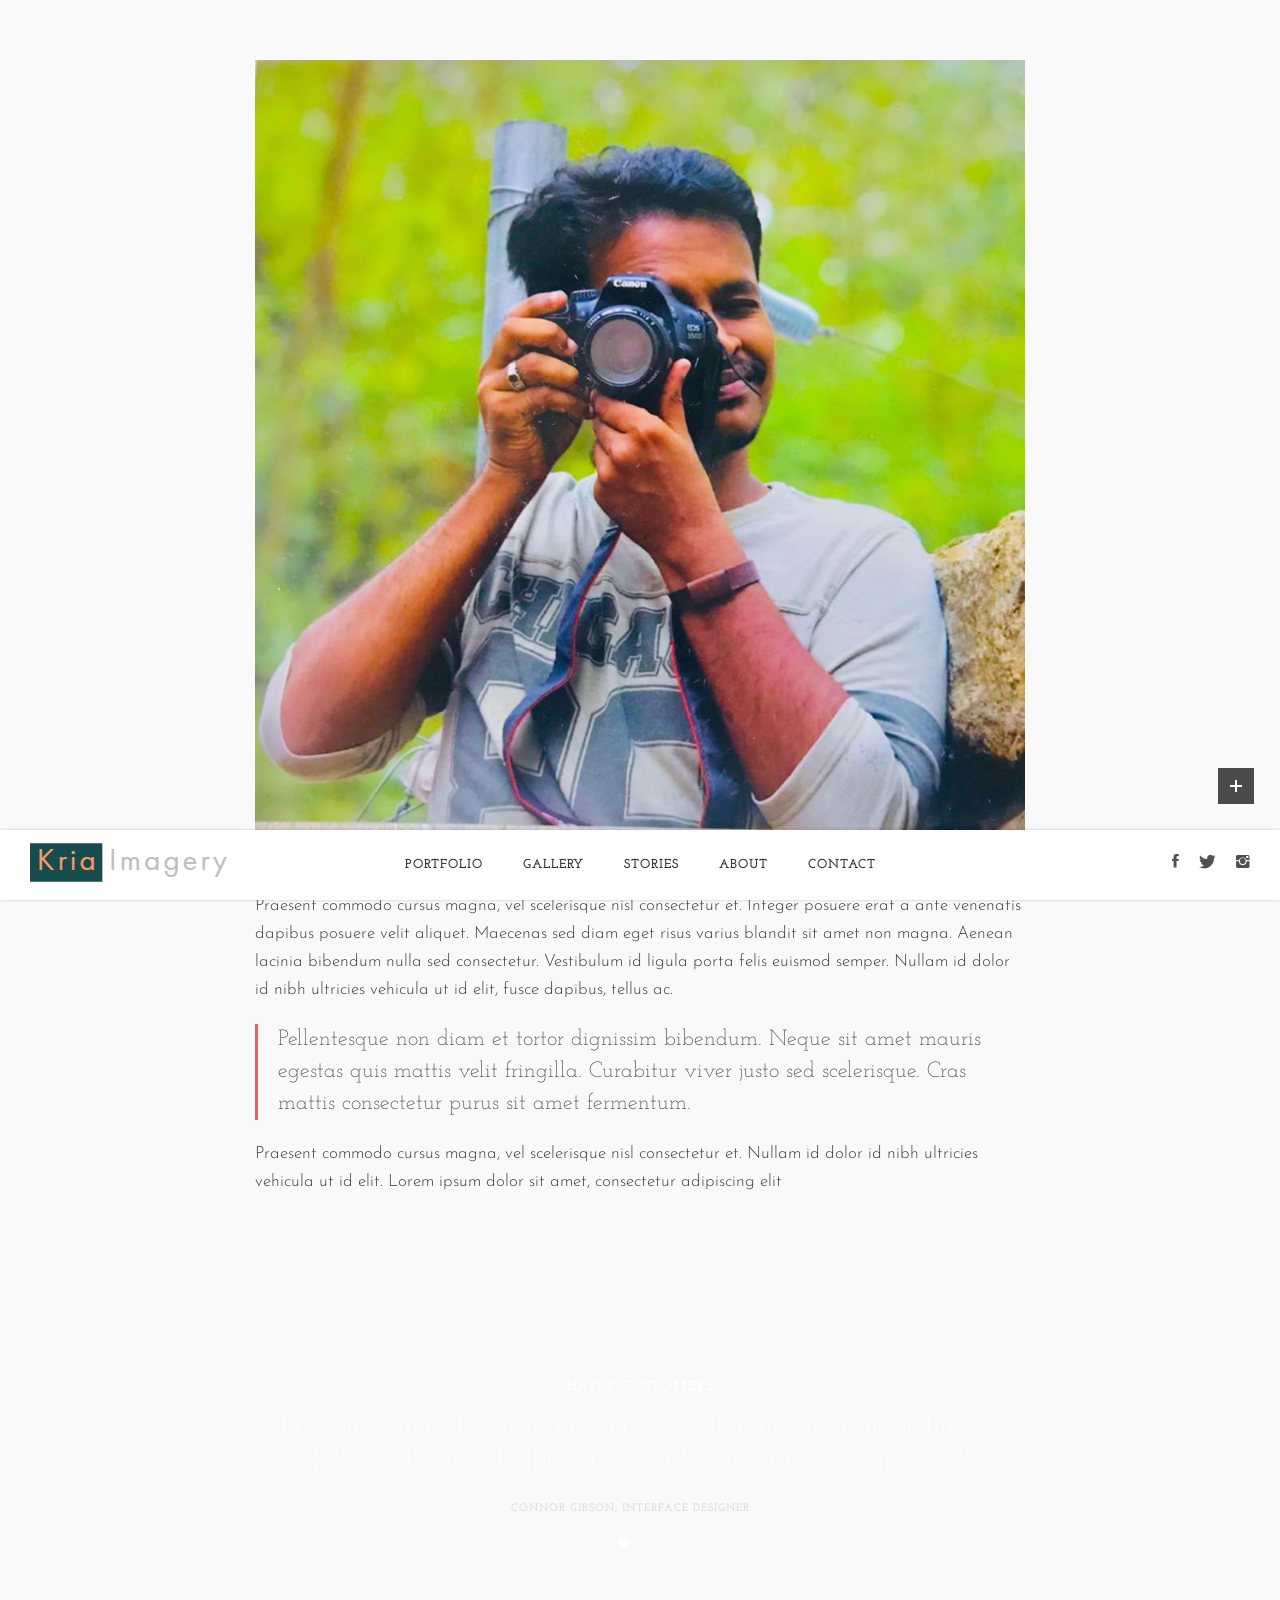
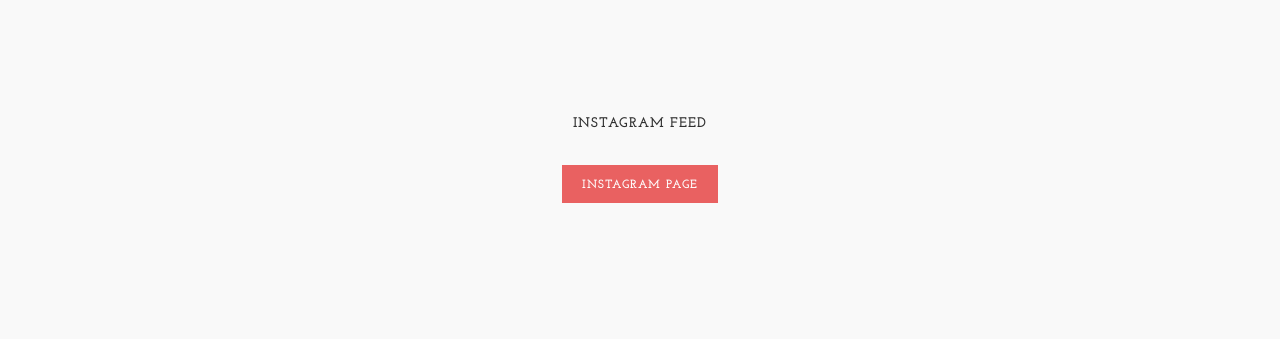
==== about.html @ c40fb234 "first commit on kria imagery" ====
<!DOCTYPE html>
<html lang="en">
<head>
<meta charset="utf-8">
<meta name="viewport" content="width=device-width, initial-scale=1.0">
<meta name="description" content="">
<meta name="author" content="">
<link rel="shortcut icon" href="style/images/favicon.png">
<title>Juno 11</title>
<link rel="stylesheet" type="text/css" href="style/css/bootstrap.min.css">
<link rel="stylesheet" type="text/css" href="style/css/plugins.css">
<link rel="stylesheet" type="text/css" href="style.css">
<link rel="stylesheet" type="text/css" href="style/css/color/red.css">
<link rel="stylesheet" type="text/css" href="style/type/icons.css">
<link href="https://fonts.googleapis.com/css?family=Josefin+Slab:100,100i,300,300i,400,400i,600,600i,700,700i%7CJosefin+Sans:100,100i,300,300i,400,400i,600,600i,700,700i" rel="stylesheet">
<!-- HTML5 shim and Respond.js for IE8 support of HTML5 elements and media queries -->
<!-- WARNING: Respond.js doesn't work if you view the page via file:// -->
<!--[if lt IE 9]>
<script src="https://oss.maxcdn.com/html5shiv/3.7.2/html5shiv.min.js"></script>
<script src="https://oss.maxcdn.com/respond/1.4.2/respond.min.js"></script>
<![endif]-->
</head>
<body>
<div class="content-wrapper">
  <div class="navbar navbar-default navbar-fixed-bottom default" role="navigation">
    <div class="container-fluid">
      <div class="navbar-header">
        <div class="navbar-brand"><a href="index.html"><img src="#" srcset="style/images/logo.png 1x, style/images/logo@2x.png 2x" alt="" /></a></div>
        <div class="nav-bars-wrapper">
          <div class="nav-bars-inner">
            <div class="nav-bars" data-toggle="collapse" data-target=".navbar-collapse"><span></span></div>
          </div>
          <!-- /.nav-bars-inner --> 
        </div>
        <!-- /.nav-bars-wrapper -->
        <div class="header-other">
            <ul class="social">
                <li> <a href="https://www.facebook.com/kria.imagery/"><i class="ion-social-facebook"></i></a> </li>
                <li> <a href="https://twitter.com/saki_hit05"><i class="ion-social-twitter"></i></a> </li>
                <li> <a href="https://www.instagram.com/kria.imagery/"><i class="ion-social-instagram"></i></a> </li>
              </ul>
        </div>
        <!-- /.header-other --> 
      </div>
      <!-- /.navbar-header -->
      <div class="nav-wrapper">
        <div class="navbar-collapse collapse">
          <ul class="nav navbar-nav">
            <li><a href="#!">Portfolio <span class="caret"></span></a>
              <ul class="dropdown-menu">
                <li><a href="index.html">Wedding</a></li>
                <li><a href="index2.html">Kids</a></li>
                <li><a href="index3.html">Maternity</a></li>
                <li><a href="index4.html">Models</a></li>
              </ul>
            </li>
            <li><a href="gallery.html">Gallery</a></li>
            <li><a href="stories.html">Stories</a></li>
            <li><a href="about.html">About</a></li>
            <li><a href="contact.html">Contact</a></li>
            <!--<li><a href="videos.html#cbpi=ajax/video1.html">Videos</a></li>-->
          </ul>
        </div>
        <!--/.nav-collapse --> 
      </div>
      <!--/.nav-wrapper --> 
    </div>
    <!--/.container-fluid --> 
  </div>
  <!-- /.navbar -->
  
  <div class="light-wrapper">
    <div class="container inner">
      <div class="row">
        <div class="col-md-8 col-md-offset-2">
          <figure><img src="style/images/arts/about2.jpg" alt="" /></figure>
          <div class="divide30"></div>
          <h2 class="section-title text-center">Who is Behind?</h2>
          <p>Praesent commodo cursus magna, vel scelerisque nisl consectetur et. Integer posuere erat a ante venenatis dapibus posuere velit aliquet. Maecenas sed diam eget risus varius blandit sit amet non magna. Aenean lacinia bibendum nulla sed consectetur. Vestibulum id ligula porta felis euismod semper. Nullam id dolor id nibh ultricies vehicula ut id elit, fusce dapibus, tellus ac.</p>
          <blockquote>
            <p> Pellentesque non diam et tortor dignissim bibendum. Neque sit amet mauris egestas quis mattis velit fringilla. Curabitur viver justo sed scelerisque. Cras mattis consectetur purus sit amet fermentum.</p>
          </blockquote>
          <p>Praesent commodo cursus magna, vel scelerisque nisl consectetur et. Nullam id dolor id nibh ultricies vehicula ut id elit. Lorem ipsum dolor sit amet, consectetur adipiscing elit</p>
          
        </div>
        <!-- /column --> 
      </div>
      <!-- /.row --> 
      
    </div>
    <!-- /.container --> 
    
  </div>
  <!-- /.light-wrapper -->
  
  <div class="parallax inverse-wrapper parallax1">
    <div class="container inner">
      <div class="row">
        <div class="col-md-8 col-md-offset-2">
          <h2 class="section-title text-center">Happy Customers</h2>
          <div id="js-grid-slider-testimonials" class="cbp cbp-slider-edge cbp-slider-testimonials text-center">
            <div class="cbp-item">
              <blockquote>
                <p>"Praesent commodo cursus magna, vel scelerisque nisl consectetur et. Nullam id dolor id nibh ultricies vehicula ut id eli cum sociis."</p>
                <div class="meta"><span>Connor Gibson, Interface Designer</span></div>
              </blockquote>
            </div>
            <!-- /.cbp-item -->
            <div class="cbp-item">
              <blockquote>
                <p>"Vivamus sagittis lacus vel augue laoreet rutrum faucibus dolor auctor. Aenean lacinia bibendum nulla sed consectetur. Nullam id dolor id nibh. Praesent commodo cursus magna, vel scelerisque."</p>
                <div class="meta"><span>Sammy Widerski, Computer Engineer</span></div>
              </blockquote>
            </div>
            <!-- /.cbp-item -->
            <div class="cbp-item">
              <blockquote>
                <p>"Vestibulum id ligula porta felis euismod semper. Morbi leo risus, porta ac consectetur ac, vestibulum at eros. Aenean lacinia." </p>
                <div class="meta"><span>Nikolas Brooten, Sales Manager</span></div>
              </blockquote>
            </div>
            <!-- /.cbp-item --> 
          </div>
          <!-- /.cbp --> 
        </div>
        <!-- /column --> 
      </div>
      <!-- /.row --> 
      
    </div>
    <!-- /.container --> 
    
  </div>
  <!-- /.parallax -->
  
  <div class="light-wrapper">
    <div class="container inner">
      <h2 class="section-title text-center">Instagram Feed</h2>
      <div class="tiles instagram">
        <div id="instafeed" class="items row row-offset-0"></div>
      </div>
      <!--/.tiles -->
      
      <div class="divide30"></div>
      <div class="text-center"><a href="https://www.instagram.com/kria.imagery/" class="btn btn-red">Instagram page</a></div>
    </div>
    <!-- /.container --> 
  </div>
  <!-- /.light-wrapper --> 
  
  <a href="#modalfooter" data-toggle="modal" data-target="#modalfooter" class="btn btn-icon btn-square btn-footer"><i class="ion-plus"></i></a>
  <div class="modal inverse-wrapper modal-transparent move-from-top" id="modalfooter" tabindex="-1" role="dialog"> <a href="#" class="btn close-button" data-dismiss="modal" aria-label="Close"></a>
    <div class="modal-dialog modal-container" role="document">
      <div class="modal-content">
        <footer>
          <div class="inner">
            <div class="row">
              <div class="col-sm-3">
                <div class="widget">
                  <h3 class="widget-title section-title">Popular Posts</h3>
                  <ul class="post-list">
                    <li>
                      <figure class="overlay small"> <a href="blog-post.html"><img src="style/images/arts/a1.jpg" alt="" /> </a> </figure>
                      <div class="post-content">
                        <h4 class="post-title"> <a href="blog-post.html">Magna Mollis Ultricies Mauris</a> </h4>
                        <div class="meta"><span class="date">12 Nov 2014</span></div>
                      </div>
                    </li>
                    <li>
                      <figure class="overlay small"> <a href="blog-post.html"><img src="style/images/arts/a2.jpg" alt="" /> </a> </figure>
                      <div class="post-content">
                        <h4 class="post-title"> <a href="blog-post.html">Ornare Nullam Risus Cursus</a> </h4>
                        <div class="meta"><span class="date">12 Nov 2014</span></div>
                      </div>
                    </li>
                    <li>
                      <figure class="overlay small"> <a href="blog-post.html"><img src="style/images/arts/a3.jpg" alt="" /> </a> </figure>
                      <div class="post-content">
                        <h4 class="post-title"> <a href="blog-post.html">Euismod Nullam Fusce Dapibus</a> </h4>
                        <div class="meta"><span class="date">12 Nov 2014</span></div>
                      </div>
                    </li>
                  </ul>
                  <!-- /.post-list --> 
                </div>
                <!-- /.widget --> 
              </div>
              <!-- /column -->
              
              <div class="col-sm-3">
                <div class="widget">
                  <h3 class="widget-title section-title">Recent Tags</h3>
                  <ul class="tag-list">
                    <li> <a href="#" class="btn">Blog</a> </li>
                    <li> <a href="#" class="btn">Photography</a> </li>
                    <li> <a href="#" class="btn">Illustation</a> </li>
                    <li> <a href="#" class="btn">Fun</a> </li>
                  </ul>
                </div>
                <!-- /.widget -->
                <div class="widget">
                  <h3 class="widget-title section-title">Top Categories</h3>
                  <ul class="circled">
                    <li> <a href="#">Lifestyle (21)</a> </li>
                    <li> <a href="#">Photography (19)</a> </li>
                    <li> <a href="#">Journal (16)</a> </li>
                    <li> <a href="#">Works (7)</a> </li>
                  </ul>
                </div>
                <!-- /.widget --> 
              </div>
              <!-- /column -->
              
              <div class="col-sm-3">
                <div class="widget">
                  <h3 class="widget-title section-title">Get in Touch</h3>
                  <address>
                  <strong>Juno, Inc.</strong><br>
                  Moon Street Light Avenue, 14/05 <br>
                  Jupiter, JP 80630<br>
                  <abbr title="Phone">P:</abbr> (123) 456-7890 <br>
                  <abbr title="Email">E:</abbr> <a href="mailto:#">first.last@example.com</a>
                  </address>
                </div>
                <!-- /.widget -->
                <div class="widget">
                  <h3 class="widget-title section-title">Elsewhere</h3>
                  <ul class="social">
                    <li> <a href="#"><i class="ion-social-rss"></i></a> </li>
                    <li> <a href="#"><i class="ion-social-facebook"></i></a> </li>
                    <li> <a href="#"><i class="ion-social-twitter"></i></a> </li>
                    <li> <a href="#"><i class="ion-social-instagram"></i></a> </li>
                    <li> <a href="#"><i class="ion-social-vimeo"></i></a> </li>
                    <li> <a href="#"><i class="ion-social-whatsapp"></i></a> </li>
                  </ul>
                </div>
                <!-- /.widget --> 
                
              </div>
              <!-- /column -->
              
              <div class="col-sm-3">
                <div class="widget">
                  <h3 class="widget-title section-title">About Me</h3>
                  <figure> <img src="style/images/arts/about.jpg" alt="" /> </figure>
                  <div class="divide10"></div>
                  <p>Duis mollis, est non commodo luctus, nisi erat porttitor ligula lacinia.</p>
                </div>
                <!-- /.widget --> 
              </div>
              <!-- /column --> 
              
            </div>
            <!-- /.row -->
            
            <hr />
            <p class="text-center">© 2016 Juno. All rights reserved. Theme by <a href="http://elemisfreebies.com">elemis</a></p>
          </div>
          <!-- .inner --> 
          
        </footer>
        <!-- /footer --> 
        
      </div>
      <!--/.modal-content --> 
    </div>
    <!--/.modal-dialog --> 
  </div>
  <!--/.modal --> 
</div>
<!-- /.content-wrapper --> 

<script type="text/javascript" src="style/js/jquery.min.js"></script> 
<script type="text/javascript" src="style/js/bootstrap.min.js"></script> 
<script type="text/javascript" src="style/js/plugins.js"></script> 
<script type="text/javascript" src="style/js/scripts.js"></script>
</body>
</html>
---- style.css ----
/*-------------------------------------------------------------------------------------
Theme Name:	Juno 11
Theme URI: 	http://themes.iki-bir.com/juno11
Version:	1.0.4
Author:		elemis
-------------------------------------------------------------------------------------*/
/*-------------------------------------------------------------------------------------
[TABLE OF CONTENTS]

00. RESET
01. GENERAL
02. HEADER
03. HEADER HEIGHT
04. HAMBURGER MENU ICON
05. BUTTON
06. FOTORAMA
07. CUBE PORTFOLIO
08. THUMBNAIL OVERLAY
09. TILES
10. COLLAGE
11. BLOG
12. WIDGETS
13. COMMENTS
14. PARALLAX & VIDEO PARALLAX
15. TOOLTIP
16. TABS
17. ACCORDION / TOGGLE
18. FACTS
19. PROGRESS BAR
20. PRICING & TABLES
21. SOCIAL ICONS
22. FORMS
23. LIGHTGALLERY
24. FONT ICON PAGES
25. DIVIDERS
26. RESPONSIVE

font-family: 'Josefin Sans', sans-serif;
font-family: 'Josefin Slab', serif;
	
-------------------------------------------------------------------------------------*/
/*-----------------------------------------------------------------------------------*/
/*	00. RESET
/*-----------------------------------------------------------------------------------*/

*,
*:before,
*:after {
    -webkit-box-sizing: border-box;
    -moz-box-sizing: border-box;
    box-sizing: border-box;
}
:focus {
    outline: 0 !important
}
.fit-vids-style {
    display: none
}
figure {
    margin: 0;
    padding: 0;
}
figure img {
    max-width: 100%
}
iframe {
    border: none
}
::selection {
    background: #ecd7d7;
    /* Safari */
    
    color: #2f2f2f;
}
::-moz-selection {
    background: #ecd7d7;
    /* Firefox */
    
    color: #2f2f2f;
}
.lg-outer .lg-item:after,
.fotorama__wrap--css3 .fotorama__spinner {
    content: "";
    height: 34px !important;
    width: 34px !important;
    position: absolute;
    top: 50%;
    left: 50%;
    margin-top: -17px;
    margin-left: -17px;
    background-color: transparent;
    -webkit-transform: translateZ();
    transform: translateZ();
    -webkit-animation-iteration-count: infinite;
    animation-iteration-count: infinite;
    -webkit-animation-timing-function: linear;
    animation-timing-function: linear;
    -webkit-animation-duration: .8s;
    animation-duration: .8s;
    -webkit-animation-name: rotation;
    animation-name: rotation;
    border-radius: 100%;
    background: none;
}
.cbp:after,
.cbp-lazyload:after,
.cbp-popup-loadingBox:after,
.cbp-popup-singlePageInline:after {
    border-left: 3px solid rgba(28, 28, 28, 0.08);
    border-right: 3px solid rgba(28, 28, 28, 0.08);
    border-bottom: 3px solid rgba(28, 28, 28, 0.08);
    border-top: 3px solid #e96161;
}
.lg-outer .lg-item:after,
.fotorama__wrap--css3 .fotorama__spinner {
    border-left: 3px solid rgba(80, 80, 80, 0.2);
    border-right: 3px solid rgba(80, 80, 80, 0.2);
    border-bottom: 3px solid rgba(80, 80, 80, 0.2);
    border-top: 3px solid #e96161;
}
@-webkit-keyframes rotation {
    from {
        -webkit-transform: rotate(0deg)
    }
    to {
        -webkit-transform: rotate(359deg)
    }
}
@-moz-keyframes rotation {
    from {
        -moz-transform: rotate(0deg)
    }
    to {
        -moz-transform: rotate(359deg)
    }
}
@-o-keyframes rotation {
    from {
        -o-transform: rotate(0deg)
    }
    to {
        -o-transform: rotate(359deg)
    }
}
@keyframes rotation {
    from {
        transform: rotate(0deg)
    }
    to {
        transform: rotate(359deg)
    }
}
.pageloader {
    overflow: auto !important;
}
#preloader-percent-progress {
    margin-top: 0 !important;
    font-weight: 300;
}
#preloader-bar-progress {
    background: rgba(0, 0, 0, 0.9) !important
}
/*-----------------------------------------------------------------------------------*/
/*	01. GENERAL
/*-----------------------------------------------------------------------------------*/

body {
    overflow-x: hidden;
    font-size: 17px;
    font-weight: 300;
    -webkit-font-smoothing: antialiased;
    -moz-osx-font-smoothing: grayscale;
    -webkit-text-size-adjust: 100%;
    color: #404040;
    font-family: 'Josefin Sans', sans-serif;
    background: #f9f9f9;
    display: flex;
    height: 100vh;
    flex-direction: column;
}
.navbar,
footer {
    flex-shrink: 0
}
.content-wrapper {
    flex: 1 0 auto;
    padding-bottom: 70px;
}
.container {
    padding-right: 0;
    padding-left: 0;
}
.container-fluid {
    padding-left: 10px;
    padding-right: 10px
}
.navbar .container-fluid {
    padding-left: 30px;
    padding-right: 30px;
}
body,
li,
address {
    line-height: 28px
}
input,
button,
select,
textarea {
    font-family: inherit;
    font-weight: 300;
    color: inherit !important;
}
p {
    margin: 0 0 20px
}
a {
    color: #e96161;
    transition: all 150ms ease-in;
}
a.line {
    transition: border 0.2s;
    padding-bottom: 0;
    border-bottom: 1px solid transparent;
}
a.line:hover {
    border-bottom: 1px solid #e96161;
    transition: border 0.2s;
}
a:hover,
a:focus {
    color: #e96161;
    text-decoration: none;
}
.nocolor,
.email-link {
    color: inherit !important
}
.nocolor:hover,
.email-link:hover,
footer a:hover {
    color: #e96161 !important
}
strong {
    font-weight: 600
}
h1,
h2,
h3,
h4,
h5,
h6 {
    margin-top: 0;
    color: #303030;
    margin-bottom: 10px;
    font-weight: 700;
    font-family: 'Josefin Slab', serif;
}
h1 {
    font-size: 26px;
    line-height: 32px;
}
h2 {
    font-size: 24px;
    line-height: 30px;
}
h3 {
    font-size: 20px;
    line-height: 26px;
}
h4 {
    font-size: 19px;
    line-height: 25px;
    margin-bottom: 5px;
}
h5 {
    font-size: 18px;
    line-height: 24px;
    margin-bottom: 5px;
}
h6 {
    font-size: 17px;
    line-height: 23px;
    margin-bottom: 5px;
}
.section-title {
    font-size: 14px;
    line-height: 22px;
    letter-spacing: 1px;
    text-transform: uppercase;
}
.post-title a {
    color: #303030
}
.post-title a:hover {
    color: #e96161
}
.hero {
    margin-bottom: 50px;
    font-size: 32px;
    line-height: 44px;
    font-weight: 400;
    font-family: 'Josefin Slab', serif;
}
.lead {
    font-size: 30px;
    line-height: 40px;
}
.parallax h1,
.video-parallax h1 {
    font-size: 30px;
    line-height: 36px;
}
.inverse-wrapper {
    background: #1e1e1e;
}
.inner {
    padding-top: 60px;
    padding-bottom: 60px;
}
hr {
    border: 0;
    padding: 0;
    margin: 0;
    border-bottom: 1px solid rgba(0, 0, 0, 0.15) !important;
    padding-top: 60px;
    margin-bottom: 60px;
}
footer hr {
    border-color: rgba(255, 255, 255, 0.15) !important;
    padding-top: 20px;
    margin-bottom: 40px;
}
ul,
ol {
    padding-left: 18px;
}
ul.circled {
    padding: 0;
    list-style: none;
}
ul.circled li:before {
    content: '\2022';
    margin-right: 7px;
    font-weight: normal;
    vertical-align: top;
    display: inline-block;
    color: #e96161;
    font-size: 14px;
    vertical-align: 0px;
}
blockquote {
    border-left: 3px solid #e96161;
    padding-top: 0;
    padding-bottom: 0;
    font-family: 'Josefin Slab', serif;
}
blockquote p {
    font-size: 22px;
    line-height: 32px;
    color: #404040;
}
blockquote .author {
    font-size: 11px;
    letter-spacing: 1px;
    font-weight: 700;
    color: #777;
    text-transform: uppercase;
}
.alert {
    color: #FFF !important;
    border: 0 !important;
}
.alert-warning {
    background-color: #f0ad4e !important;
}
.alert-danger {
    background-color: #d9534f !important;
}
.alert-success {
    background-color: #5cb85c !important;
}
.alert-info {
    background-color: #5bc0de !important;
}
.close {
    filter: alpha(opacity=50);
    opacity: .5;
    font-size: 30px;
    font-weight: normal;
    transition: all 200ms ease-in;
}
.close:focus,
.close:hover {
    filter: alpha(opacity=70);
    opacity: .7
}
.label {
    padding: .2em .6em .2em;
}
.dropcap {
    font-weight: 700;
    display: block;
    float: left;
    font-size: 49px;
    padding: 0;
    margin: 0;
    margin: 20px 8px 0 0;
    text-transform: uppercase;
}
.inverse-wrapper h1,
.inverse-wrapper h2,
.inverse-wrapper h3,
.inverse-wrapper h4,
.inverse-wrapper h5,
.inverse-wrapper h6 {
    color: #fff
}
.inverse-wrapper,
.inverse-wrapper p,
.inverse-wrapper a {
    color: #fff !important;
}
.inverse-wrapper .meta {
    color: #ddd;
}
.row hr {
    clear: both;
    margin-left: 15px;
    margin-right: 15px;
}
.row [class*="divide"] {
    clear: both;
}
.icon-m {
    font-size: 45px;
    display: inline-block;
}
.box .icon {
    margin-bottom: 20px;
    display: inline-block;
}
.icon-img img {
    width: 160px;
    height: 160px;
    border-radius: 100%;
}
.box {
    border: 1px solid rgba(0, 0, 0, 0.2);
    padding: 50px 40px 45px;
    position: relative;
    transition: all 200ms ease-in;
}
.box:hover {
    border: 1px solid #e96161;
}
.box a {
    color: inherit;
}
.box a:hover {
    color: #e96161;
}
.modal-content {
    border-radius: 0;
    box-shadow: none;
    background: none;
    border: 0;
    color: #FFF;
    padding: 10px 0;
}
.modal-transparent {
    background: transparent;
}
.modal-transparent .modal-content {
    background: transparent;
}
.modal-backdrop.modal-backdrop-transparent {
    background: #ffffff;
}
.modal-backdrop {
    background: rgba(30, 30, 30, 0.96)
}
.modal-backdrop.in {
    opacity: 1;
    filter: alpha(opacity=100);
}
.modal .btn.close-button {
    position: fixed;
    top: 15px;
    right: 35px;
    padding: 0;
    font-size: 30px;
    color: rgba(255, 255, 255, 0.8) !important;
    background: none !important;
    border: 0 !important;
    margin: 0;
    margin-left: -19px;
    font-weight: normal;
    z-index: 1;
}
.modal .btn.close-button:hover {
    color: rgba(255, 255, 255, 1) !important;
}
.modal .btn.close-button:before {
    font-family: "Ionicons";
    content: '\f2d7';
    padding: 0;
    letter-spacing: normal;
}
.modal-backdrop {
    -webkit-backface-visibility: hidden;
}
.modal-backdrop.unfold-3d {
    perspective: 500;
}
.modal.move-from-top .modal-dialog {
    opacity: 0;
    transition: all 0.5s;
    transform: translateY(50px);
}
.modal.in .modal-dialog {
    opacity: 1;
    transform: translateY(0);
}
/*-----------------------------------------------------------------------------------*/
/*	02. HEADER
/*-----------------------------------------------------------------------------------*/

.navbar {
    z-index: 1008;
    border: 0;
    border-radius: 0;
    min-height: inherit;
    width: 100%;
    margin: 0;
    background: #fff;
    -webkit-box-shadow: 0 0 3px 0 rgba(0, 0, 0, 0.2);
    -moz-box-shadow: 0 0 3px 0 rgba(0, 0, 0, 0.2);
    box-shadow: 0 0 3px 0 rgba(0, 0, 0, 0.2);
    font-family: 'Josefin Slab', serif;
}
.navbar-fixed-bottom {
    top: auto;
    bottom: 0;
}
.navbar-fixed-bottom .navbar-nav > li > .dropdown-menu {
    border-radius: 0
}
.navbar .navbar-header {
    width: 100%;
    height: 100%;
    display: table;
    padding: 0;
    table-layout: fixed;
}
.navbar .navbar-brand {
    padding: 0;
    float: none;
    height: auto;
    position: relative;
    box-shadow: none;
    margin: 0 !important;
}
.navbar .navbar-brand,
.navbar .header-other {
    vertical-align: middle;
    display: table-cell;
    text-align: left;
    width: 100%;
}
.navbar .header-other {
    text-align: right;
    display: none;
}
.navbar .nav-bars-wrapper {
    display: none
}
.navbar .nav-bars-wrapper .nav-bars-inner {
    pointer-events: none
}
.navbar .navbar-collapse {
    border: 0;
    box-shadow: none;
    overflow: hidden;
}
.navbar-collapse.in {
    overflow-y: auto !important;
}
.navbar .navbar-nav > li {
    pointer-events: all
}
.navbar .navbar-nav > li > a {
    padding: 0;
    font-size: 13px;
    letter-spacing: 1px;
    font-weight: 700;
    transition: all 150ms ease-in;
    line-height: 1;
    text-transform: uppercase;
    color: #303030 !important;
    position: relative;
}
.navbar .navbar-nav > li > a:focus,
.navbar .nav > li > a:hover,
.navbar .nav > li.current > a {
    background: none
}
.navbar .navbar-nav > li > a:focus {
    color: inherit
}
.navbar .navbar-nav > li > a:focus,
.navbar .nav > li > a:hover,
.navbar .nav > li.current > a {
    background: none
}
.navbar .navbar-nav > li > a:focus {
    color: inherit
}
.navbar .dropdown-menu {
    padding: 0;
    margin: 0;
    min-width: 150px;
    border: none;
    background: none;
    border-radius: 0;
    box-shadow: none;
}
.navbar.classic > .dropdown-menu {
    margin: -5px 0 0 0 !important;
}
.navbar .dropdown-menu li:first-child {
    border: 0
}
.navbar .dropdown-menu li a {
    background: none;
    border: none;
    color: #303030 !important;
    font-size: 12px;
    letter-spacing: 1px;
    font-weight: 700;
    text-transform: uppercase;
    padding: 0;
    line-height: 1;
}
.navbar .dropdown-menu li a:hover,
.navbar .dropdown-menu li a.active,
.navbar .nav .open > a,
.navbar .nav .open > a:hover,
.navbar .nav .open > a:focus,
.navbar .dropdown-menu > li > a:hover,
.navbar .dropdown-menu > li > a:focus,
.navbar .dropdown-submenu:hover > a,
.navbar .dropdown-submenu:focus > a,
.navbar .dropdown-menu > .active > a,
.navbar .dropdown-menu > .active > a:hover,
.navbar .dropdown-menu > .active > a:focus {
    background: none
}
.navbar .dropdown-menu li a:hover,
.navbar .dropdown-menu li a.active {
    padding: 0;
    filter: none;
    line-height: 1;
}
.navbar .dropdown-menu li a:hover,
.navbar .dropdown-menu li a.active {
    color: #e96161 !important
}
.navbar .nav > li > .dropdown-menu:after {
    display: none
}
.navbar .dropdown-menu > li > a:hover,
.navbar .dropdown-menu > li > a:focus,
.navbar .dropdown-submenu:hover > a,
.navbar .dropdown-submenu:focus > a,
.navbar .dropdown-menu > .active > a,
.navbar .dropdown-menu > .active > a:hover,
.navbar .dropdown-menu > .active > a:focus {
    filter: progid: DXImageTransform.Microsoft.gradient(enabled false)
}
.caret {
    border: 0;
    top: 0;
    vertical-align: 0;
    margin-left: 5px;
    position: relative;
    display: none;
}
.navbar-nav:not(.sm-collapsible) ul .caret {
    display: inline-block;
}
.caret:before {
    content: '\f123';
    font-family: "Ionicons";
    font-weight: normal;
    font-size: 9px;
}
.navbar-nav:not(.sm-collapsible) ul .caret:before {
    content: '\f218';
}
.navbar-nav:not(.sm-collapsible) ul {
    margin-top: 11px
}
/*-----------------------------------------------------------------------------------*/
/*	03. HEADER HEIGHT
/*-----------------------------------------------------------------------------------*/

@media (min-width: 1200px) {
    .navbar .navbar-nav,
    .navbar .navbar-header {
        height: 70px
    }
    .navbar .navbar-nav > li > a {
        line-height: 70px
    }
}
/*-----------------------------------------------------------------------------------*/
/*	04. HAMBURGER MENU ICON
/*-----------------------------------------------------------------------------------*/

.nav-bars {
    display: block;
    position: relative;
    overflow: hidden;
    padding: 0;
    width: 30px;
    height: 30px;
    font-size: 0;
    text-indent: -9999px;
    float: right;
    -webkit-appearance: none;
    -moz-appearance: none;
    appearance: none;
    box-shadow: none;
    border-radius: none;
    border: none;
    cursor: pointer;
    -webkit-transition: background 0.3s;
    transition: background 0.3s;
    pointer-events: all;
}
.nav-bars:focus {
    outline: none
}
.nav-bars span {
    display: block;
    position: absolute;
    top: 13px;
    left: 0px;
    right: 0px;
    height: 3px;
    background: #303030;
}
.nav-bars span::before,
.nav-bars span::after {
    position: absolute;
    display: block;
    left: 0;
    width: 100%;
    height: 3px;
    background-color: #303030;
    content: "";
}
.nav-bars span::before {
    top: -8px
}
.nav-bars span::after {
    bottom: -8px
}
.nav-bars span {
    -webkit-transition: background 0s 0.3s;
    transition: background 0s 0.3s;
}
.nav-bars span::before,
.nav-bars span::after {
    -webkit-transition-duration: 0.3s, 0.3s;
    transition-duration: 0.3s, 0.3s;
    -webkit-transition-delay: 0.3s, 0s;
    transition-delay: 0.3s, 0s;
}
.nav-bars span::before {
    -webkit-transition-property: top, -webkit-transform;
    transition-property: top, transform;
}
.nav-bars span::after {
    -webkit-transition-property: bottom, -webkit-transform;
    transition-property: bottom, transform;
}
.nav-bars.is-active span {
    background: none
}
.nav-bars.is-active span::before {
    top: 0;
    -webkit-transform: rotate(45deg);
    -ms-transform: rotate(45deg);
    transform: rotate(45deg);
}
.nav-bars.is-active span::after {
    bottom: 0;
    -webkit-transform: rotate(-45deg);
    -ms-transform: rotate(-45deg);
    transform: rotate(-45deg);
}
.nav-bars.is-active span::before,
.nav-bars.is-active span::after {
    -webkit-transition-delay: 0s, 0.3s;
    transition-delay: 0s, 0.3s;
}
/*-----------------------------------------------------------------------------------*/
/*	05. BUTTON
/*-----------------------------------------------------------------------------------*/

.btn {
    color: #303030 !important;
    background: none;
    font-family: 'Josefin Slab', serif;
    border: 1px solid rgba(0, 0, 0, 0.2);
    margin-bottom: 6px;
    margin-right: 6px;
    font-size: 12px;
    font-weight: 700;
    letter-spacing: 1px;
    text-transform: uppercase;
    line-height: 1;
    padding: 14px 20px 12px;
    border-radius: 0;
    text-shadow: none;
    transition: all 150ms ease-in;
    box-shadow: none;
    display: inline-block;
}
.btn.btn-square {
    padding: 12px 15px 10px 15px
}
.btn.btn-square.btn-icon {
    padding: 12px 13px 10px 13px
}
.btn.btn-icon i {
    padding-right: 4px;
}
.pagination .btn.btn-icon i,
.btn.btn-icon.btn-footer i {
    padding: 0;
}
.text-center .btn {
    margin-left: 4px;
    margin-right: 4px;
}
.btn-footer {
    position: fixed;
    right: 20px;
    bottom: 90px;
    transition: background 200ms linear;
    -webkit-backface-visibility: hidden;
    font-size: 16px;
    background: rgba(30, 30, 30, 0.8);
    border: 0;
    letter-spacing: normal;
    padding: 10px 12px 8px !important;
    color: #FFF !important;
    z-index: 999;
    display: none;
}
.btn.btn-footer:hover,
.btn.btn-footer:focus,
.btn.btn-footer:active,
.btn.btn-footer.active {
    background: rgba(30, 30, 30, 1) !important;
    color: #FFF !important;
    border: 0;
}
#scrollUp i {
    font-size: 14px;
    color: #FFF;
    padding: 0;
}
.btn-submit {
    margin: 0 !important;
    border: 0 !important;
    color: #FFF !important;
    background: #e96161 !important
}
.btn.btn-submit:hover,
.btn.btn-submit:focus,
.btn.btn-submit:active,
.btn.btn-submit.active {
    box-shadow: none;
    background: #d55757 !important;
    color: #FFF !important;
}
.btn.btn-green {
    border: 0;
    color: #FFF !important;
    background: #80c9c5
}
.btn.btn-forest {
    border: 0;
    color: #FFF !important;
    background: #80c9a1
}
.btn.btn-lime {
    border: 0;
    color: #FFF !important;
    background: #a0c274
}
.btn.btn-brown {
    border: 0;
    color: #FFF !important;
    background: #af9075
}
.btn.btn-rose {
    border: 0;
    color: #FFF !important;
    background: #d77d8a
}
.btn.btn-blue {
    border: 0;
    color: #FFF !important;
    background: #73b2cf
}
.btn.btn-purple {
    border: 0;
    color: #FFF !important;
    background: #808ec9
}
.btn.btn-pink {
    border: 0;
    color: #FFF !important;
    background: #c989a9
}
.btn.btn-orange {
    border: 0;
    color: #FFF !important;
    background: #e79965
}
.btn.btn-navy {
    border: 0;
    color: #FFF !important;
    background: #5d6977
}
.btn.btn-red {
    border: 0;
    color: #FFF !important;
    background: #e96161
}
.btn:hover,
.btn:focus,
.btn:active,
.btn.active {
    background: none !important;
    border-color: #e96161;
    color: #e96161 !important;
    transition: all 150ms ease-in;
    box-shadow: none;
}
.btn.btn-green:hover,
.btn.btn-green:focus,
.btn.btn-green:active,
.btn.btn-green.active {
    background: #75b7b3 !important;
    color: #FFF !important;
}
.btn.btn-forest:hover,
.btn.btn-forest:focus,
.btn.btn-forest:active,
.btn.btn-forest.active {
    background: #76b994 !important;
    color: #FFF !important;
}
.btn.btn-lime:hover,
.btn.btn-lime:focus,
.btn.btn-lime:active,
.btn.btn-lime.active {
    background: #91b06a !important;
    color: #FFF !important;
}
.btn.btn-brown:hover,
.btn.btn-brown:focus,
.btn.btn-brown:active,
.btn.btn-brown.active {
    background: #a0846b !important;
    color: #FFF !important;
}
.btn.btn-rose:hover,
.btn.btn-rose:focus,
.btn.btn-rose:active,
.btn.btn-rose.active {
    background: #c77480 !important;
    color: #FFF !important;
}
.btn.btn-blue:hover,
.btn.btn-blue:focus,
.btn.btn-blue:active,
.btn.btn-blue.active {
    background: #6aa4bf !important;
    color: #FFF !important;
}
.btn.btn-purple:hover,
.btn.btn-purple:focus,
.btn.btn-purple:active,
.btn.btn-purple.active {
    background: #7682b8 !important;
    color: #FFF !important;
}
.btn.btn-pink:hover,
.btn.btn-pink:focus,
.btn.btn-pink:active,
.btn.btn-pink.active {
    background: #ba7f9c !important;
    color: #FFF !important;
}
.btn.btn-orange:hover,
.btn.btn-orange:focus,
.btn.btn-orange:active,
.btn.btn-orange.active {
    background: #db864e !important;
    color: #FFF !important;
}
.btn.btn-navy:hover,
.btn.btn-navy:focus,
.btn.btn-navy:active,
.btn.btn-navy.active {
    background: #505a66 !important;
    color: #FFF !important;
}
.btn.btn-red:hover,
.btn.btn-red:focus,
.btn.btn-red:active,
.btn.btn-red.active {
    background: #d55757 !important;
    color: #FFF !important;
}
.share-wrapper {
    font-size: 0;
    line-height: 0;
}
.btn-share {
    border: 0;
    color: #FFF !important;
}
.btn-share:hover {
    color: #FFF !important;
}
.btn-share.share-facebook {
    background: #4470cf
}
.btn-share.share-facebook:hover,
.btn-share.share-facebook:focus {
    background-color: #4066b9 !important
}
.btn-share.share-twitter {
    background: #5daed5
}
.btn-share.share-twitter:hover,
.btn-share.share-twitter:focus {
    background-color: #569cbe !important
}
.btn-share.share-pinterest {
    background: #c53942
}
.btn-share.share-pinterest:hover,
.btn-share.share-pinterest:focus {
    background-color: #b0363e !important
}
/*-----------------------------------------------------------------------------------*/
/*	06. FOTORAMA
/*-----------------------------------------------------------------------------------*/

.fotorama__wrap {
    margin: 0 auto;
}
.fotorama__stage {
    height: calc(100vh - 142px) !important;
}
.post .fotorama-wrapper {
    background: none
}
.fotorama__spinner {} .fotorama__arr,
.fotorama__fullscreen-icon,
.fotorama__video-close,
.fotorama__video-play {
    background: none;
    font-family: "Ionicons";
}
@media (-webkit-min-device-pixel-ratio: 1.5),
(min-resolution: 2dppx) {
    .fotorama__arr,
    .fotorama__fullscreen-icon,
    .fotorama__video-close,
    .fotorama__video-play {
        background: none
    }
}
.fotorama__arr--prev {
    left: 20px
}
.fotorama__arr--next {
    right: 20px
}
.fotorama__arr--prev,
.fotorama__arr--next {
    border-radius: 0;
    width: auto !important;
    height: auto !important;
    line-height: normal !important;
    padding: 0;
    background: none;
    font-size: 50px;
    color: rgba(255, 255, 255, 0.7);
    transition: all 200ms ease-in !important;
}
.fotorama__arr--prev:hover,
.fotorama__arr--next:hover {
    color: rgba(255, 255, 255, 1);
}
.fotorama__arr--disabled {
    color: rgba(255, 255, 255, 0.2);
    opacity: 1;
}
.fotorama__arr--prev:before {
    display: block;
    content: '\f3d2';
}
.fotorama__arr--next:before {
    display: block;
    content: '\f3d3';
}
.fotorama__wrap--css3.fotorama__wrap--no-controls.fotorama__wrap--slide.fotorama__wrap--toggle-arrows .fotorama__arr--prev:not(:focus),
.fotorama__wrap--css3.fotorama__wrap--no-controls.fotorama__wrap--slide.fotorama__wrap--toggle-arrows .fotorama__arr--next:not(:focus) {
    -webkit-transform: none;
    transform: none;
}
.fotorama__nav--thumbs .fotorama__nav__frame {
    padding: 0 !important;
    margin: 6px 3px 6px!important;
}
.fotorama__thumb-border {
    display: none;
}
.fotorama__caption {
    font: inherit;
    line-height: inherit;
    display: inline-block;
    bottom: 30px;
    font-weight: 300;
    color: #404040;
    text-align: center;
}
.fotorama__nav__frame.fotorama__nav__frame--thumb.fotorama__active:before {
    border: 2px solid #e96161;
    content: "";
    display: block;
    position: absolute;
    top: 0px;
    left: 0;
    width: 100%;
    height: 100%;
    z-index: 2;
}
.fotorama__caption__wrap {
    background: rgba(255, 255, 255, 0.9);
    padding: 7px 12px 6px;
}
.fotorama__nav:before,
.fotorama__stage:before,
.fotorama__nav:after,
.fotorama__stage:after {
    background: none !important;
}
/*-----------------------------------------------------------------------------------*/
/* 	07. CUBE PORTFOLIO
/*-----------------------------------------------------------------------------------*/

.item-details {
    padding: 0;
    margin: 0 0 30px 0;
    list-style: none;
}
.item-details li {
    margin-bottom: 15px
}
.item-details li h4 {
    margin-bottom: 4px
}
.cbp#clients img {
    max-width: 100%;
    width: auto;
}
.cbp a {
    transition: none
}
a.cbp-caption {
    color: #FFF !important;
}
.cbp .post-title a,
.cbp-item a.more,
.cbp-item .meta a {
    transition: all 150ms ease-in
}
.cbp-item .post-title a:hover,
.cbp-item a.more:hover,
.cbp-item .meta a:hover {
    color: #e96161 !important
}
.cbp-filter-container {
    position: relative;
    z-index: 2;
    font-size: 0;
    line-height: 0;
    margin-bottom: -20px;
}
.cbp-l-filters-button .cbp-filter-item {
    position: relative;
    display: inline-block;
    -webkit-transition: color .3s ease-in-out, background-color .3s ease-in-out, border-color .3s ease-in-out;
    transition: color .3s ease-in-out, background-color .3s ease-in-out, border-color .3s ease-in-out;
}
.cbp-filter-item {
    display: inline-block;
    font-size: 12px;
    font-weight: 700;
    letter-spacing: 1px;
    line-height: 1;
    padding: 0;
    margin: 0 20px 20px 20px;
    transition: all 200ms ease-in;
    cursor: default;
    text-transform: uppercase;
    font-family: 'Josefin Slab', serif;
}
.cbp-filter-item span {
    cursor: pointer;
    position: relative;
    color: #303030;
    padding: 0 0 3px 0;
    transition: all 200ms ease-in;
}
.cbp-filter-item span:hover {
    color: #e96161 !important;
}
.cbp-filter-item.cbp-filter-item-active span {
    box-shadow: 0 2px 0 #e96161
}
.cbp-caption-activeWrap {
    background: none !important;
}
.cbp-caption-fadeIn .cbp-caption-activeWrap {
    background: rgba(30, 30, 30, 0.6) !important;
    -webkit-transition: all 0.4s;
    transition: all 0.4s;
}
.cbp-l-caption-alignCenter .cbp-l-caption-body {
    padding: 20px;
}
a.cbp-caption .cbp-l-caption-title {
    font-size: 20px;
    font-weight: 700;
    font-family: 'Josefin Slab', serif;
}
.parallax .cbp-slider-edge {
    margin-bottom: 25px;
}
.parallax .cbp-slider-edge .cbp-nav-pagination {
    bottom: -30px;
}
.parallax .cbp-slider-edge .cbp-nav-pagination-item {
    border: 1px solid #ffffff;
    height: 11px;
    width: 11px;
    margin: 0 3px;
    opacity: 1;
}
.parallax .cbp-slider-edge .cbp-nav-pagination-item:hover,
.parallax .cbp-slider-edge .cbp-nav-pagination-active {
    background: #fff;
}
.parallax .cbp-slider-edge blockquote {
    border-left: 0;
    padding-left: 0;
    margin: 0;
}
.parallax .cbp-slider-edge blockquote p {
    font-size: 26px;
    line-height: 36px;
    color: #FFF;
}
a.cbp-caption .post-title {
    color: #FFF;
    margin: 0 !important;
}
.cbp-popup-wrap {
    z-index: 3000;
    text-align: left;
}
.cbp-popup-btn {
    cursor: pointer;
    margin: 0;
    padding: 0;
    box-shadow: none;
    width: 38px;
    height: 38px;
    display: table;
    border: 0;
    color: #FFF !important;
    background: #e96161
}
.cbp-popup-btn.btn:hover {
    box-shadow: none;
    background: #d55757 !important;
    color: #FFF !important;
}
.cbp-popup-btn:before {
    font-family: "Ionicons";
    font-size: 17px;
    padding: 0 !important;
    letter-spacing: 0 !important;
    font-weight: normal !important;
    text-transform: uppercase;
    display: table-cell;
    vertical-align: middle;
}
.cbp-popup-close-btn {
    float: right;
}
.cbp-popup-close-btn:before {
    content: "\f2d7" !important;
}
.cbp-popup-navigation-wrap {
    display: table;
}
.cbp-popup-navigation {
    display: table-cell;
    vertical-align: middle;
    padding: 0;
}
.cbp-popup-singlePage.cbp-popup-singlePage-fade {
    -webkit-transition: opacity .5s ease-in-out;
    transition: opacity .5s ease-in-out;
}
.cbp-singlePageInline-active {
    opacity: 1 !important;
}
.cbp-singlePageInline-active .cbp-caption-activeWrap {
    opacity: 1;
}
.cbp-singlePageInline-active .cbp-l-caption-body {
    transform: translate3d(0, 0, 0) !important;
}
.cbp-popup-singlePageInline .cbp-popup-navigation {
    width: auto;
    height: auto;
    margin: 0;
    top: 15px;
    right: 15px;
}
.video-grid .cbp-popup-navigation {
    top: 0;
    left: 50%;
    right: auto;
    margin-left: -17px;
}
.cbp-inline {
    margin: 0 0 6px 0;
    padding-top: 50px;
}
/*-----------------------------------------------------------------------------------*/
/*	08. THUMBNAIL OVERLAY
/*-----------------------------------------------------------------------------------*/

figure {
    display: block;
    overflow: hidden;
    position: relative;
}
figure img {
    display: inline;
    width: 100%;
}
figure img.img-auto {
    width: auto;
}
figure a .text-overlay {
    opacity: 1;
    height: 100%;
    position: absolute;
    text-decoration: none;
    width: 100%;
    z-index: 100;
    background-image: -webkit-gradient(linear, left top, left bottom, from(transparent), color-stop(50%, transparent), color-stop(55%, rgba(30, 30, 30, 0.15)), color-stop(85%, rgba(30, 30, 30, 0.7)), to(rgba(30, 30, 30, 0.8)));
    background-image: -webkit-linear-gradient(transparent 0%, transparent 50%, rgba(30, 30, 30, 0.15) 55%, rgba(30, 30, 30, 0.7) 85%, rgba(30, 30, 30, 0.8) 100%);
    background-image: linear-gradient(transparent 0%, transparent 50%, rgba(30, 30, 30, 0.15) 55%, rgba(30, 30, 30, 0.7) 85%, rgba(30, 30, 30, 0.8) 100%);
    transition: all 0.5s ease-out;
    text-align: left;
}
figure a .text-overlay .info {
    position: absolute;
    bottom: 20px;
    text-align: center;
    left: 30px;
    right: 30px;
    -webkit-transition: -webkit-transform 0.5s, opacity 0.5s;
    transition: transform 0.5s, opacity 0.5s;
}
figure a .text-overlay .info .post-title {
    color: #FFF;
    margin: 0 0 5px 0;
    font-size: 18px;
}
figure a .text-overlay .info .meta {
    color: #cdcdcd;
}
.overlay a:hover .text-overlay.caption {
    opacity: 1
}
.overlay a .over {
    opacity: 0;
    height: 100%;
    position: absolute;
    text-decoration: none;
    width: 100%;
    max-width: 100%;
    z-index: 99;
    top: 0;
    left: 0;
    background: rgba(30, 30, 30, 0.6);
    overflow: hidden;
    transition: all 0.4s;
}
.overlay a .over span {
    background: #FFF;
    height: 26px;
    position: absolute;
    width: 2px;
    top: 50%;
    left: 50%;
    z-index: 2;
    margin-left: -1px;
    margin-top: -13px;
}
.overlay a .over span:after {
    background: #FFF;
    content: "";
    height: 2px;
    left: -12px;
    position: absolute;
    top: 12px;
    width: 26px;
}
.overlay.small a .over span {
    height: 20px;
    width: 2px;
    margin-top: -10px;
}
.overlay.small a .over span:after {
    height: 2px;
    left: -9px;
    top: 9px;
    width: 20px;
}
.overlay a:hover .over {
    opacity: 1
}
.overlay a:hover .text-overlay .info {
    -webkit-transform: none;
    transform: none;
}
.overlay.instagram a .over span {
    width: auto;
    height: auto;
    font-size: 35px;
    color: #FFF;
    opacity: 0.7;
    margin-left: -14px;
    margin-top: -14px;
    background: none;
}
.overlay.instagram a .over span:after {
    content: "\f351";
    font-family: "Ionicons";
    width: auto;
    height: auto;
    top: 0;
    left: 0;
    background: none;
}
/*-----------------------------------------------------------------------------------*/
/*	09. TILES
/*-----------------------------------------------------------------------------------*/

.row-offset-0 {
    margin-left: 0 !important;
    margin-right: 0 !important;
}
.row-offset-0 > [class*="col-"],
.row-offset-0 .row-same-height > [class*="col-"] {
    padding-left: 0 !important;
    padding-right: 0 !important;
}
.tiles .items:after {
    content: '';
    display: block;
    clear: both;
}
.tiles {
    margin: 0 -10px -10px 0;
    overflow: hidden;
}
.tiles .item {
    float: left;
    overflow: hidden;
    margin-bottom: 10px !important;
}
.tiles .item {
    height: auto
}
.tiles .item figure {
    position: relative;
    height: 100%;
    overflow: hidden;
    margin: 0 10px 0 0;
}
.tiles .item figure img {
    position: relative;
    width: 100%;
    max-width: 100%;
}
/*-----------------------------------------------------------------------------------*/
/*	10. COLLAGE
/*-----------------------------------------------------------------------------------*/

.collage {
    overflow: hidden;
    max-width: 100%;
    margin-bottom: 10px;
    margin-right: 5px;
}
.blog .post .collage {
    margin-left: -10px;
    margin-top: -10px;
}
.collage-image-wrapper {
    opacity: 0;
    overflow: hidden;
}
.collage-image-wrapper img {
    padding: 10px;
}
.collage-image-wrapper figure a {
    color: #FFF !important
}
.collage-image-wrapper .overlay a .over {
    top: 10px;
    left: 10px;
    right: 10px;
    bottom: 10px;
    width: calc(100% - 10px);
    height: calc(100% - 10px);
}
/*-----------------------------------------------------------------------------------*/
/*	11. BLOG
/*-----------------------------------------------------------------------------------*/

.meta,
.more {
    font-size: 11px;
    line-height: 18px;
    letter-spacing: 1px;
    font-weight: 700;
    text-transform: uppercase;
    margin-bottom: 10px;
    font-family: 'Josefin Slab', serif;
}
.classic-view .meta,
.grid-view .meta {
    margin-bottom: 20px;
}
.meta,
.meta a,
.more {
    color: #777;
}
.meta a:hover {
    color: #e96161;
}
.meta.tags {
    margin: 0 0 15px 0 !important
}
.meta.tags a:before {
    content: "#";
    display: inline;
}
.more:after {
    content: "\f30f";
    font-family: "Ionicons";
    padding-left: 5px;
    vertical-align: 0;
    font-size: 12px;
    font-weight: normal;
}
.meta span:after {
    content: "/";
    font-size: 13px;
    font-weight: 500;
    padding: 0 10px 0 10px;
}
.meta span:last-child:after {
    display: none
}
.classic-view figure {
    margin-bottom: 20px;
}
.grid-view p {
    margin-bottom: 10px;
}
.grid-view .post {
    text-align: center;
}
.classic-view .post,
.grid-view:not(.blog-carousel) .post {
    margin-bottom: 60px;
}
.classic-view {
    margin-bottom: -60px;
}
.classic-view:not(.single) hr,
.grid-view hr {
    padding-top: 0;
}
.grid-view hr {
    clear: left;
    display: none;
    margin-left: 15px;
    margin-right: 15px;
}
.grid-view hr:nth-child(3n) {
    display: block
}
.grid-view .blog-content hr:nth-child(3n) {
    display: none
}
.grid-view .blog-content hr:nth-child(4n) {
    display: block
}
.grid-view .post figure {
    margin-bottom: 20px;
}
.pagination {
    display: block;
    margin: 0 0 20px 0;
}
.pagination ul {
    -webkit-box-shadow: none;
    -moz-box-shadow: none;
    box-shadow: none;
    list-style: none;
    padding: 0;
    margin: 0;
    font-size: 0;
}
.pagination ul > li {
    display: inline-block;
    padding: 0;
    margin: 0;
    line-height: 1;
}
.pagination ul > li > a {
    display: inline-block;
    margin-bottom: 0;
    letter-spacing: normal;
    margin-right: 6px !important;
}
.pagination.text-center ul > li > a {
    margin-left: 3px !important;
    margin-right: 3px !important;
}
.pagination ul > li.active > a {
    border-color: #e96161 !important;
    color: #e96161 !important;
}
.pagination ul > li > a > i:before {
    line-height: 0;
}
.pagination ul > li > a > i {
    font-size: 14px;
    line-height: 0;
    vertical-align: middle;
}
.post-nav-wrapper {
    overflow: hidden;
    display: table;
    width: 100%;
    text-transform: none !important;
}
.post-nav-wrapper .meta {
    position: relative;
    display: inline-block;
    margin: 0;
}
.post-nav-wrapper .post-nav {
    display: table-cell;
    vertical-align: top;
    width: 50%;
    text-align: right;
    box-sizing: border-box;
    padding: 0 35px;
}
.post-nav-wrapper .next {
    text-align: left;
    border-left: 1px solid rgba(255, 255, 255, 0.2);
}
.post-nav-wrapper .prev i,
.post-nav-wrapper .next i {
    position: absolute;
    top: 0;
    left: 0;
}
.post-nav-wrapper .prev .meta {
    padding-left: 15px
}
.post-nav-wrapper .next i {
    left: auto;
    right: 0;
}
.post-nav-wrapper .next .meta {
    padding-right: 15px
}
.about-author {
    position: relative;
    padding: 0 0 0 210px;
}
.about-author .author-image {
    position: absolute;
    top: 0;
    left: 0;
}
/*-----------------------------------------------------------------------------------*/
/* 	12. WIDGETS
/*-----------------------------------------------------------------------------------*/

.sidebox {
    margin-top: 50px;
    display: block;
}
.sidebox:first-child {
    margin-top: 0
}
.sidebox a {
    color: inherit
}
.sidebox a:hover {
    color: #e96161
}
.sidebar {
    padding-left: 35px !important
}
.sidebar.left-sidebar {
    padding-left: 15px !important;
    padding-right: 35px !important;
}
.sidebar.col-sm-12 {
    padding-left: 15px !important;
    padding-right: 15px !important;
}
.widget .post-list {
    padding: 0;
    margin: 0;
}
.widget .post-list p {
    margin: 0;
}
.widget .post-list:after {
    content: '';
    display: block;
    height: 0;
    clear: both;
    visibility: hidden;
}
.widget .post-list li {
    clear: both;
    margin-bottom: 15px;
    display: block;
    overflow: hidden;
}
footer .widget .post-list li a {
    color: #eee
}
.widget .post-list li a:hover {
    color: #e96161
}
.widget .post-list figure {
    float: left;
    width: 70px;
    height: 70px;
}
.widget .post-list .post-content {
    margin-left: 85px;
    margin-bottom: 0;
}
.widget .post-list li .post-title {
    margin-bottom: 5px;
    font-size: 17px;
    line-height: 23px;
}
.widget-title {
    margin-bottom: 10px;
    font-size: 14px;
    line-height: 22px;
    text-transform: uppercase;
    letter-spacing: 1px;
}
.widget .list {
    list-style: none;
    margin: 0;
    padding: 0;
}
footer [class*="col-"] .widget {
    margin-top: 30px
}
footer [class*="col-"] .widget:first-child {
    margin-top: 0
}
footer .sub-footer {
    background: #151515
}
footer .sub-footer .inner {
    padding-top: 30px;
    padding-bottom: 30px;
}
footer a {
    color: #eee;
}
.sub-footer p {
    margin-bottom: 0
}
ul.tag-list {
    padding: 0;
    margin: 0;
    list-style: none;
    overflow: hidden;
    margin-bottom: -6px;
    font-size: 0;
    line-height: 0;
}
ul.tag-list li {
    padding: 0;
    margin: 0;
    display: inline-block;
    background: none;
}
ul.tag-list li a {
    display: inline-block;
    margin-bottom: 6px;
    margin-right: 6px;
    padding: 12px 15px 10px;
    font-size: 11px;
}
footer ul.tag-list li a {
    border: 1px solid rgba(255, 255, 255, 0.3);
}
footer ul.tag-list li a.btn:hover,
footer ul.tag-list li a.btn:focus,
footer ul.tag-list li a.btn:active,
footer ul.tag-list li a.btn.active {
    border-color: rgba(255, 255, 255, 0.8);
    color: #FFF !important;
}
/*-----------------------------------------------------------------------------------*/
/*	13. COMMENTS
/*-----------------------------------------------------------------------------------*/

#comments {
    margin: 0;
    position: relative;
}
#comments ol.commentlist {
    list-style: none;
    margin: 0;
    padding: 0;
}
#comments ol.commentlist li {
    padding: 30px 0 0 0;
    background: none;
    border-top: 1px solid rgba(0, 0, 0, 0.15);
    margin-top: 25px;
}
#comments ol.commentlist li:first-child {
    border: none;
    margin: 0;
}
#comments .user {
    float: left;
    width: 70px;
    height: 70px;
    position: relative;
}
#comments .message p {
    margin: 0
}
#comments .message p + p {
    margin-top: 15px
}
#comments .message-inner {
    margin-left: 100px;
    position: relative;
    overflow: hidden;
}
#comments ul.children {
    margin: 0;
    overflow: inherit;
    padding: 0 0 0 35px;
    list-style: none;
}
#comments .info h5 {
    margin: 0;
    display: inline;
}
#comments .info {
    margin-bottom: 12px
}
#comments .info h5 a {
    color: #303030
}
#comments .info h5 a:hover {
    color: #e96161
}
#comments .info .meta {
    display: block;
    margin: 0;
}
#comments .info .meta .date {
    display: inline
}
.comment-form-wrapper p {
    padding-bottom: 20px
}
/*-----------------------------------------------------------------------------------*/
/* 	14. PARALLAX & VIDEO PARALLAX
/*-----------------------------------------------------------------------------------*/

.parallax {
    background: url(style/images/art/parallax.jpg) fixed no-repeat center center;
    background-size: cover;
    position: relative;
    z-index: 1;
}
.parallax1 {
    background-image: url(https://i.imgur.com/x7XRVTA.jpg);
}
.parallax2 {
    background-image: url(https://i.imgur.com/An0YKiy.jpg);
}
.parallax.mobile {
    background-attachment: scroll !important
}
.parallax .hero,
.parallax .hero p {
    margin: 0;
}
.parallax .inner {
    padding-top: 100px;
    padding-bottom: 100px;
}
.parallax.story {
    min-height: 500px;
}
.video-wrap video {
    width: 100%;
    height: 100%;
    display: inline-block;
    vertical-align: baseline;
}
video::-webkit-media-controls {
    display: none !important
}
.video-wrap {
    height: 100%;
    width: 100%;
}
#video-marriage {
    background: url('style/video/marriage.jpg') fixed no-repeat center center;
    background-size: cover;
}
.content-overlay {
    position: relative;
    z-index: 20;
    width: 100%;
    height: 100%;
    text-align: center;
    display: table;
    background: rgba(30, 30, 30, 0.5);
}
.content-overlay .text {
    display: table-cell;
    vertical-align: middle;
}
.outer-wrap {
    height: 500px
}
/*-----------------------------------------------------------------------------------*/
/*	 15. TOOLTIP
/*-----------------------------------------------------------------------------------*/

.tooltip {
    font: inherit
}
.tooltip-inner {
    color: #fff;
    background-color: #e96161;
    padding: 5px 12px 5px;
    border-radius: 0;
}
.tooltip.top .tooltip-arrow,
.tooltip.top-left .tooltip-arrow,
.tooltip.top-right .tooltip-arrow {
    border-top-color: #e96161
}
.tooltip.right .tooltip-arrow {
    border-right-color: #e96161
}
.tooltip.left .tooltip-arrow {
    border-left-color: #e96161
}
.tooltip.bottom .tooltip-arrow,
.tooltip.bottom-left .tooltip-arrow,
.tooltip.bottom-right .tooltip-arrow {
    border-bottom-color: #e96161
}
/*-----------------------------------------------------------------------------------*/
/*	16. TABS
/*-----------------------------------------------------------------------------------*/

.nav-tabs {
    border: 0;
    margin-bottom: 15px;
}
.nav-tabs > li {
    margin: 0 5px 0 0
}
.nav-tabs > li > a {
    border-radius: 0;
    color: #303030;
    font-size: 16px;
    line-height: 25px;
    font-weight: 700;
    font-family: 'Josefin Slab', serif;
    padding: 11px 20px 9px;
    border: 1px solid rgba(0, 0, 0, 0.2);
}
@-moz-document url-prefix() {
    .nav-tabs > li > a {
        padding: 10px 20px 9px;
    }
}
.nav-tabs > li > a:hover,
.nav-tabs > li.active > a,
.nav-tabs > li.active > a:hover,
.nav-tabs > li.active > a:focus {
    background: none;
    border: 1px solid #e96161;
    color: #e96161;
}
/*-----------------------------------------------------------------------------------*/
/*	17. ACCORDION / TOGGLE
/*-----------------------------------------------------------------------------------*/

.panel-group .panel {
    margin-bottom: 10px;
    background: none;
    border: none;
    border-radius: 0;
    -webkit-box-shadow: none;
    box-shadow: none;
}
.panel-group .panel-heading {
    padding: 0;
    background: none !important;
    border: 0 !important;
}
.panel-group .panel-heading .panel-title {
    color: #303030;
    font-family: 'Josefin Slab', serif;
    font-size: 16px;
    line-height: 25px;
    font-weight: 700;
    border-radius: 0;
    transition: all 150ms ease-in;
}
.panel-group .panel-title > a {
    display: block;
    padding: 11px 20px 9px;
    border: 1px solid rgba(0, 0, 0, 0.2);
}
@-moz-document url-prefix() {
    .panel-group .panel-title > a {
        padding: 10px 20px 9px;
    }
}
.panel-group .panel-active a,
.panel-group .panel-title > a:hover,
.panel-group .panel-title > a:focus {
    color: #e96161 !important;
    border: 1px solid #e96161;
}
.panel-group .panel-heading .panel-title:hover,
.panel-group .panel-active .panel-heading .panel-title {} .panel-default > .panel-heading + .panel-collapse .panel-body {
    border: 0
}
.panel-body {
    padding: 20px 0
}
/*-----------------------------------------------------------------------------------*/
/* 	18. FACTS
/*-----------------------------------------------------------------------------------*/

.facts .icon i {
    margin: 0 auto;
}
.facts .fcounter {
    color: #404040;
    display: block;
    margin-bottom: 5px;
    font-weight: 600;
    font-size: 30px;
}
.facts p {
    font-size: 15px;
    font-weight: 300;
    letter-spacing: 1px;
    text-transform: uppercase;
    margin: 0;
}
.facts .icon i {
    color: #303030;
}
/*-----------------------------------------------------------------------------------*/
/*	19. PROGRESS BAR
/*-----------------------------------------------------------------------------------*/

.progress-list {
    margin: 0;
    padding: 0;
    list-style: none;
}
.progress-list p {
    margin-bottom: 2px
}
.progress-list li {
    margin-bottom: 7px
}
.progress-list li span {
    float: right
}
.progress.plain {
    height: 25px;
    margin-bottom: 0;
    filter: progid: DXImageTransform.Microsoft.gradient(enabled false);
    background: none;
    border: 0;
    border-radius: 0;
    -webkit-box-shadow: none;
    -moz-box-shadow: none;
    box-shadow: none;
}
.progress.plain .bar {
    float: left;
    filter: progid: DXImageTransform.Microsoft.gradient(enabled false);
    width: 0;
    height: 100%;
    font-size: 12px;
    color: #ffffff;
    text-align: center;
    text-shadow: none;
    -webkit-border-radius: 0;
    border-radius: 0;
    -webkit-box-shadow: none;
    -moz-box-shadow: none;
    box-shadow: none;
    background: #e96161 !important
}
.bar-container {
    background: none !important;
    border: 1px solid #e96161 !important;
    line-height: 1;
}
.progress.plain.green .bar {
    background: #80c9c5 !important
}
.progress.plain.green .bar-container {
    border-color: #80c9c5 !important
}
.progress.plain.forest .bar {
    background: #80c9a1 !important
}
.progress.plain.forest .bar-container {
    border-color: #80c9a1 !important
}
.progress.plain.lime .bar {
    background: #a0c274 !important
}
.progress.plain.lime .bar-container {
    border-color: #a0c274 !important
}
.progress.plain.brown .bar {
    background: #af9075 !important
}
.progress.plain.brown .bar-container {
    border-color: #af9075 !important
}
.progress.plain.rose .bar {
    background: #d77d8a !important
}
.progress.plain.rose .bar-container {
    border-color: #d77d8a !important
}
.progress.plain.blue .bar {
    background: #73b2cf !important
}
.progress.plain.blue .bar-container {
    border-color: #73b2cf !important
}
.progress.plain.purple .bar {
    background: #808ec9 !important
}
.progress.plain.purple .bar-container {
    border-color: #808ec9 !important
}
.progress.plain.pink .bar {
    background: #c989a9 !important
}
.progress.plain.pink .bar-container {
    border-color: #c989a9 !important
}
.progress.plain.orange .bar {
    background: #e79965 !important
}
.progress.plain.orange .bar-container {
    border-color: #e79965 !important
}
.progress.plain.navy .bar {
    background: #5d6977 !important
}
.progress.plain.navy .bar-container {
    border-color: #5d6977 !important
}
.progress.plain.red .bar {
    background: #e96161 !important
}
.progress.plain.red .bar-container {
    border-color: #e96161 !important
}
/*-----------------------------------------------------------------------------------*/
/* 	20. PRICING & TABLES
/*-----------------------------------------------------------------------------------*/

.panel.pricing {
    text-align: center;
    border: 0;
    border-radius: 0;
    box-shadow: none;
    background: none;
    margin: 0;
    padding-top: 50px;
    padding-bottom: 50px;
    border: 1px solid rgba(0, 0, 0, 0.2);
    transition: all 200ms ease-in;
}
.panel.pricing:hover {
    border: 1px solid rgba(0, 0, 0, 0.6);
}
.panel.pricing .panel-heading {
    padding: 0
}
.panel.pricing .panel-title {
    margin: 0;
    padding: 5px 0 35px 0;
    font-size: 24px;
    line-height: 30px;
    color: #303030;
}
.panel.pricing .icon {
    margin-bottom: 10px;
}
.panel.pricing table {
    margin-bottom: 0
}
.pricing .panel-body {
    padding: 35px 0 0 0;
    text-align: center;
    background: none;
    border-top: 0;
}
.panel.pricing .price {
    padding: 20px 0 0;
    margin: 0;
    color: #303030;
    background: none;
    font-weight: 300;
}
.price-value {
    font-size: 50px
}
.price-currency {
    display: inline-block;
    vertical-align: super;
    font-size: 16px;
    padding-right: 3px;
}
.price-duration {
    font-size: 17px;
    display: block;
}
.price-duration:before {
    content: "/";
    padding-right: 5px;
}
.panel-desc {
    display: block;
    margin-top: 10px;
    line-height: 1;
    letter-spacing: 1px;
    color: #777;
    font-size: 11px;
    font-weight: 600;
    text-transform: uppercase;
}
.table>thead>tr>th,
.table>tbody>tr>th,
.table>tfoot>tr>th,
.table>thead>tr>td,
.table>tbody>tr>td,
.table>tfoot>tr>td {
    padding: 5px 0;
    line-height: 1;
    vertical-align: top;
}
.pricing .table > tbody > tr > td {
    border: 0
}
.panel.pricing .table > tbody > tr:nth-child(2n) {
    background: none
}
.panel-footer {
    padding: 25px 0 40px;
    background: none;
    border: 0;
    background: #FFF;
}
.panel.pricing .panel-footer a {
    margin: 0
}
.pricing .panel-heading {
    padding-top: 10px !important
}
.pricing .panel-footer {
    padding-top: 40px;
    padding-bottom: 20px;
    background: none;
}
/*-----------------------------------------------------------------------------------*/
/*	21. SOCIAL ICONS
/*-----------------------------------------------------------------------------------*/

.social {
    padding: 0;
    margin: 0;
    margin-bottom: -15px;
    font-size: 0;
    line-height: 1;
}
.social li {
    display: inline-block;
    margin: 0 15px 15px 0;
}
.pull-right .social li,
.social.pull-right li,
.text-right .social li,
.navbar .social li {
    margin: 0 0 20px 20px
}
.text-center .social li,
.social.text-center li {
    margin: 0 10px 20px 10px
}
.social li a {
    display: table;
    line-height: 1;
}
.social li a i {
    background: none;
    box-shadow: none;
    border: 0;
    height: auto !important;
    width: auto;
    font-size: 18px;
    transition: all 150ms ease-in;
}
.social li a {
    color: #505050
}
.social li a:hover {
    color: #e96161 !important;
}
/*-----------------------------------------------------------------------------------*/
/*	22. FORMS
/*-----------------------------------------------------------------------------------*/

select {
    -webkit-appearance: none;
    box-shadow: none !important;
    width: 100% !important;
    font-weight: 300;
}
label {
    font-weight: inherit
}
.form-field label {
    width: 100%
}
select,
textarea,
input[type="text"],
input[type="password"],
input[type="datetime"],
input[type="datetime-local"],
input[type="date"],
input[type="month"],
input[type="time"],
input[type="week"],
input[type="number"],
input[type="email"],
input[type="url"],
input[type="search"],
input[type="tel"],
input[type="color"],
.uneditable-input {
    display: inline-block;
    -webkit-font-smoothing: antialiased;
    -webkit-text-size-adjust: 100%;
    font-weight: inherit;
    width: 100%;
    height: 40px;
    padding: 1px 15px 0;
    margin-bottom: 15px;
    font-size: 17px;
    color: inherit;
    background: transparent;
    border: 1px solid rgba(0, 0, 0, 0.15);
    border-radius: 0;
    resize: none;
    vertical-align: middle;
    box-shadow: none;
    transition: all 150ms ease-in;
}
.widget input {
    margin-bottom: 0
}
textarea:focus,
input[type="text"]:focus,
input[type="password"]:focus,
input[type="datetime"]:focus,
input[type="datetime-local"]:focus,
input[type="date"]:focus,
input[type="month"]:focus,
input[type="time"]:focus,
input[type="week"]:focus,
input[type="number"]:focus,
input[type="email"]:focus,
input[type="url"]:focus,
input[type="search"]:focus,
input[type="tel"]:focus,
input[type="color"]:focus,
.uneditable-input:focus {
    box-shadow: none;
    border: 1px solid rgba(0, 0, 0, 0.3);
}
textarea {
    height: 100%;
    padding: 8px 13px;
    line-height: 24px;
    margin-bottom: 20px;
    min-height: 200px;
    resize: vertical;
    font-weight: inherit;
}
.form-container .form-field {
    position: relative
}
.form-container .form-field i {
    position: absolute;
    top: 0;
    left: 0;
    padding: 0 13px;
    margin: 1px 0 0 0;
    line-height: 40px;
    color: #a3a3a3;
    height: 38px;
    line-height: 40px;
    border-right: 1px solid #ccc;
    font-weight: normal;
}
.form-container .form-field input,
.form-container .form-field select {
    -moz-appearance: none
}
/*.form-container [class*="col-"] {
    padding-left: 10px;
    padding-right: 10px;
}*/

select {
    color: #404040 !important
}
@-moz-document url-prefix() {
    select {
        color: #404040 !important;
        text-shadow: 0 0 0 transparent !important;
    }
}
.text-center .vanilla-form .btn {
    margin: 0 auto
}
.vanilla-form label.custom-select {
    position: relative;
    display: block;
}
.vanilla-form label.custom-select span {
    position: absolute;
    display: inline-block;
    text-align: center;
    right: 10px;
    top: 0;
    height: auto;
    width: auto;
    pointer-events: none;
    padding: 7px 0 0 0;
    color: #404040;
}
.vanilla-form label.custom-select span::after {
    content: '\f123';
    font-family: "Ionicons";
    font-size: 11px;
}
.vanilla-form input.error,
.vanilla-form textarea.error,
.vanilla-form label.custom-select select.error,
.vanilla-form label.custom-select select.error:active,
.vanilla-form label.custom-select select.error:focus {
    border: 1px solid #d9534f !important;
}
.state-error,
.btn.state-error:hover {
    background-color: #de4747 !important;
    border: 0 !important;
}
.vanilla-form .radio-set {
    margin-bottom: 10px
}
.vanilla-form .radio-set label {
    margin-right: 10px
}
.vanilla-form input[type="radio"],
.vanilla-form input[type="checkbox"] {
    position: absolute;
    pointer-events: none;
    opacity: 0;
    margin: 0;
    padding: 0;
    height: 10px;
}
.vanilla-form input[type="radio"] + span,
.vanilla-form input[type="checkbox"] + span {
    display: inline-block;
    width: 16px;
    height: 16px;
    background-color: #ffffff;
    border: 1px solid #ccc;
    text-align: center;
    vertical-align: -1px;
    position: relative;
}
.vanilla-form input[type="radio"] + span::after,
.vanilla-form input[type="checkbox"] + span::after {
    content: "";
    display: inline-block;
    opacity: 0;
    width: 100%;
    position: absolute;
    top: 0;
    left: 0;
    height: 100%;
}
.vanilla-form input[type="radio"]:focus + span,
.vanilla-form input[type="checkbox"]:focus + span,
.vanilla-form input[type="radio"]:active + span,
.vanilla-form input[type="checkbox"]:active + span {
    border-color: #e96161
}
.vanilla-form input[type="radio"]:checked + span::after,
.vanilla-form input[type="checkbox"]:checked + span::after {
    opacity: 1
}
.vanilla-form input[type="radio"].error + span,
.vanilla-form input[type="checkbox"].error + span {
    border-color: #de4747
}
.vanilla-form input[type="radio"] + span {
    border-radius: 100%
}
.vanilla-form input[type="radio"] + span::after {
    border-radius: 100%;
    background-color: #e96161;
    border-color: #e96161;
}
.vanilla-form input[type="radio"]:checked + span,
.vanilla-form input[type="checkbox"]:checked + span {
    border: 1px solid #e96161
}
.vanilla-form input[type="radio"]:checked + span::after {
    border: 4px solid #ffffff
}
.vanilla-form input[type="checkbox"] + span::after {
    height: 40%;
    width: 70%;
    background-color: transparent;
    border: 0 solid #e96161;
    top: 9px;
    left: 2px;
    -webkit-transform: rotate(-45deg) translate(50%, -75%);
    -moz-transform: rotate(-45deg) translate(50%, -75%);
    -ms-transform: rotate(-45deg) translate(50%, -75%);
    -o-transform: rotate(-45deg) translate(50%, -75%);
    transform: rotate(-45deg) translate(50%, -75%);
}
.vanilla-form input[type="checkbox"]:checked + span::after {
    border-left-width: 0.2em;
    border-bottom-width: 0.2em;
}
.vanilla-form .notification-box {
    display: block;
    padding: 15px;
    margin-top: 20px;
    margin-bottom: 20px;
    border: 1px solid transparent;
    border-radius: 0;
}
.vanilla-form .notification-box.show-error {
    background-color: #f2dede;
    border-color: #ddb8be;
    color: #a94442;
    border-radius: 4px
}
.vanilla-form .notification-box.show-success {
    background-color: #5cb85c;
    border: 0;
    color: #FFF;
    border-radius: 4px
}
.searchform {
    position: relative
}
.searchform input {
    max-width: 80%;
}
.searchform input {
    margin: 0
}
::-webkit-input-placeholder {
    color: #404040 !important;
    font-weight: 300 !important;
}
:-moz-placeholder {
    color: #404040 !important;
    font-weight: 300 !important;
    opacity: 1;
}
::-moz-placeholder {
    color: #404040 !important;
    font-weight: 300 !important;
    opacity: 1;
}
:-ms-input-placeholder {
    color: #404040 !important;
    font-weight: 300 !important;
}
/*-----------------------------------------------------------------------------------*/
/*	23. LIGHTGALLERY
/*-----------------------------------------------------------------------------------*/

.lg-backdrop {
    background: rgba(30, 30, 30, 0.97)
}
.lg-icon {
    transition: all 200ms ease-in
}
.lg-outer .lg-thumb-item {
    border-radius: 0
}
.lg-outer .lg-thumb-item,
.lg-outer .lg-thumb-item:hover {
    border-color: transparent
}
.lg-outer .lg-thumb-item.active,
.lg-outer .lg-thumb-item.active:hover {
    border-color: #e96161
}
.lg-outer .lg-thumb {
    text-align: center
}
.lg-outer .lg-thumb-item {
    float: none;
    display: inline-block;
}
.lg-sub-html {
    z-index: 1060
}
.lg-sub-html p {
    font-size: 17px;
    font-weight: 300;
    color: #eee;
}
.lg-sub-html h3 {
    color: #FFF;
    font-size: 20px;
    line-height: 26px;
    margin-bottom: 5px;
}
.lg-outer.lg-pull-caption-up.lg-thumb-open .lg-sub-html {
    bottom: 80px
}
.lg-outer .lg-toogle-thumb,
.lg-outer .lg-thumb-outer {
    background: #272727 !important
}
.lg-sub-html {
    background: rgba(30, 30, 30, 0.6) !important;
}
.lg-outer .lg-toogle-thumb,
#lg-counter,
.lg-toolbar .lg-icon,
.lg-actions .lg-next,
.lg-actions .lg-prev {
    color: rgba(255, 255, 255, 0.8)
}
.lg-actions .lg-next:hover,
.lg-actions .lg-prev:hover {
    color: rgba(255, 255, 255, 1) !important;
}
.lg-actions .lg-next,
.lg-actions .lg-prev,
.lg-toolbar {
    background: none !important;
}
.lg-toolbar .lg-icon {
    font-size: 30px;
    padding: 15px 0;
    margin-right: 5px;
}
.lg-actions .lg-next,
.lg-actions .lg-prev {
    font-size: 25px;
}
.lg-actions .lg-prev {
    left: 10px;
}
.lg-actions .lg-next {
    right: 10px;
}
.lg-actions .lg-next,
.lg-actions .lg-prev,
.lg-outer .lg-toogle-thumb {
    border-radius: 0
}
.lg-outer .lg-toogle-thumb {
    z-index: 1061
}
.lg-sub-html {
    padding: 15px 40px
}
.lg-outer .lg-thumb {
    padding: 7px 0
}
.lg-outer .lg-item {
    background: none
}
.lg-outer .lg-item.lg-complete:after {
    display: none
}
#lg-counter {
    font-size: 17px;
    font-weight: 300;
}
/*-----------------------------------------------------------------------------------*/
/*	24. FONT ICON PAGES
/*-----------------------------------------------------------------------------------*/

.font-icons {
    list-style: none;
    margin: 0;
    padding: 0;
}
.font-icons li {
    display: inline-block;
    margin-bottom: 15px;
    padding: 0 15px;
    text-align: center;
}
.font-icons i {
    font-size: 36px !important
}
.alert .close {
    line-height: 20px
}
.retina-icons-code {
    font-size: 14px
}
.retina-icons-code i {
    font-size: 14px;
    width: 20px;
    display: inline-block;
}
.retina-icons-code tr td:first-child,
.retina-icons-code tr th:first-child {
    text-align: center
}
.retina-icons-code code {
    background: none;
    white-space: normal;
}
.table-striped>tbody>tr:nth-of-type(odd) {
    background: none !important
}
.table-bordered {
    border-bottom: 1px solid rgba(0, 0, 0, 0.6) !important;
    border-left: none;
    background: none;
}
.table-bordered th,
.table-bordered td {
    border-bottom: 1px solid rgba(0, 0, 0, 0.6) !important
}
.retina-icons-code td {
    vertical-align: middle !important;
    padding: 20px 10px !important;
}
.retina-icons-code th {
    padding: 20px 10px !important
}
.retina-icons-code .table th,
.retina-icons-code .table td {
    border-bottom: 1px solid rgba(0, 0, 0, 0.6) !important
}
.retina-icons-code .table-bordered>thead>tr>th,
.retina-icons-code .table-bordered>tbody>tr>th,
.retina-icons-code .table-bordered>tfoot>tr>th,
.retina-icons-code .table-bordered>thead>tr>td,
.retina-icons-code .table-bordered>tbody>tr>td,
.retina-icons-code .table-bordered>tfoot>tr>td {
    border: 1px solid rgba(0, 0, 0, 0.6) !important
}
.retina-icons-code code {
    color: inherit
}
.budicons-list .font-icons li {
    font-size: 40px;
    margin-bottom: 40px;
    padding: 0 20px;
}
.budicons-list .retina-icons-code i {
    font-size: 30px;
    line-height: 1;
    margin-top: 5px;
    display: block;
}
.flats {
    list-style: none;
    padding: 0;
    margin: 0;
    text-align: center;
}
.flats img {
    max-width: 100%;
    max-height: 200px;
    width: 100%;
    margin-bottom: 50px;
    display: inline;
}
/*-----------------------------------------------------------------------------------*/
/*	25. DIVIDERS
/*-----------------------------------------------------------------------------------*/

.divide0 {
    width: 100%;
    height: 0px;
}
.divide2 {
    width: 100%;
    height: 2px;
}
.divide3 {
    width: 100%;
    height: 3px;
}
.divide5 {
    width: 100%;
    height: 5px;
}
.divide10 {
    width: 100%;
    height: 10px;
}
.divide15 {
    width: 100%;
    height: 15px;
}
.divide20 {
    width: 100%;
    height: 20px;
}
.divide25 {
    width: 100%;
    height: 25px;
}
.divide30 {
    width: 100%;
    height: 30px;
}
.divide35 {
    width: 100%;
    height: 35px;
}
.divide40 {
    width: 100%;
    height: 40px;
}
.divide45 {
    width: 100%;
    height: 40px;
}
.divide50 {
    width: 100%;
    height: 50px;
}
.divide55 {
    width: 100%;
    height: 55px;
}
.divide60 {
    width: 100%;
    height: 60px;
}
.divide65 {
    width: 100%;
    height: 65px;
}
.divide70 {
    width: 100%;
    height: 70px;
}
.divide75 {
    width: 100%;
    height: 75px;
}
.divide80 {
    width: 100%;
    height: 80px;
}
.divide85 {
    width: 100%;
    height: 85px;
}
.divide90 {
    width: 100%;
    height: 90px;
}
.divide100 {
    width: 100%;
    height: 100px;
}
.rm0 {
    margin-right: 0px
}
.rm1 {
    margin-right: 1px
}
.rm2 {
    margin-right: 2px
}
.rm5 {
    margin-right: 5px
}
.rm6 {
    margin-right: 6px
}
.rm10 {
    margin-right: 10px
}
.rm15 {
    margin-right: 15px
}
.rm20 {
    margin-right: 20px
}
.rm25 {
    margin-right: 25px
}
.rm30 {
    margin-right: 30px
}
.rm40 {
    margin-right: 40px
}
.rm50 {
    margin-right: 50px
}
.lm0 {
    margin-left: 0px
}
.lm1 {
    margin-left: 1px
}
.lm5 {
    margin-left: 5px
}
.lm7 {
    margin-left: 7px
}
.lm10 {
    margin-left: 10px
}
.lm15 {
    margin-left: 15px
}
.lm20 {
    margin-left: 20px
}
.lm25 {
    margin-left: 25px
}
.lm30 {
    margin-left: 25px
}
.lm40 {
    margin-left: 40px
}
.rp5 {
    padding-right: 5px
}
.rp10 {
    padding-right: 10px
}
.rp15 {
    padding-right: 15px
}
.rp20 {
    padding-right: 20px
}
.rp25 {
    padding-right: 25px
}
.rp30 {
    padding-right: 30px
}
.rp40 {
    padding-right: 40px
}
.rp50 {
    padding-right: 50px
}
.lp0 {
    padding-left: 0px
}
.lp5 {
    padding-left: 5px
}
.lp10 {
    padding-left: 10px
}
.lp15 {
    padding-left: 15px
}
.lp20 {
    padding-left: 20px
}
.lp25 {
    padding-left: 25px
}
.lp30 {
    padding-left: 30px
}
.lp35 {
    padding-left: 35px
}
.lp40 {
    padding-left: 40px
}
.lp50 {
    padding-left: 50px
}
.lp100 {
    padding-left: 100px
}
.tp0 {
    padding-top: 0 !important
}
.tp3 {
    padding-top: 3px
}
.tp5 {
    padding-top: 5px
}
.tp10 {
    padding-top: 10px
}
.tp20 {
    padding-top: 20px
}
.tp25 {
    padding-top: 25px
}
.tp30 {
    padding-top: 30px
}
.tp40 {
    padding-top: 40px
}
.tp50 {
    padding-top: 50px
}
.tp60 {
    padding-top: 60px
}
.tm4 {
    margin-top: 4px
}
.tm5 {
    margin-top: 5px
}
.tm7 {
    margin-top: 7px
}
.tm10 {
    margin-top: 10px
}
.tm15 {
    margin-top: 15px
}
.tm20 {
    margin-top: 20px
}
.tm40 {
    margin-top: 40px
}
.mbm1 {
    margin-bottom: -1px
}
.bp0 {
    padding-bottom: 0 !important
}
.bp10 {
    padding-bottom: 10px !important
}
.bp20 {
    padding-bottom: 20px !important
}
.bm0 {
    margin-bottom: 0 !important
}
.bm5 {
    margin-bottom: 5px !important
}
.bm6 {
    margin-bottom: 6px !important
}
.bm10 {
    margin-bottom: 10px !important
}
.bm15 {
    margin-bottom: 15px !important
}
.bm20 {
    margin-bottom: 20px !important
}
.bm25 {
    margin-bottom: 25px !important
}
.bm30 {
    margin-bottom: 30px !important
}
.bm40 {
    margin-bottom: 40px !important
}
.bm50 {
    margin-bottom: 50px !important
}
.bp50 {
    padding-bottom: 50px !important
}
/*-----------------------------------------------------------------------------------*/
/*	26. RESPONSIVE
/*-----------------------------------------------------------------------------------*/

@media (min-width: 1200px) {
    .navbar .nav-wrapper {
        position: absolute;
        top: 0;
        left: 0;
        height: 100%;
        width: 100%;
        display: block;
        pointer-events: none;
        text-align: center;
    }
    .navbar .navbar-nav {
        float: none;
        display: inline-block;
    }
    .navbar .navbar-nav > li {
        margin: 0 10px;
        display: inline-block;
    }
    .navbar .navbar-nav > li > a {
        padding: 0 10px;
    }
    .navbar .dropdown-menu {
        padding-top: 11px;
        padding-bottom: 11px;
        background: #fff;
    }
    .navbar .navbar-nav > li > .dropdown-menu {
        border-bottom: 2px solid #e96161;
    }
    .navbar .dropdown-menu li {
        border: none
    }
    .navbar .dropdown-menu li a {
        padding: 10px 20px
    }
    .navbar .dropdown-menu li a:hover,
    .navbar .dropdown-menu li a.active {
        padding: 10px 20px;
        color: #e96161 !important;
    }
    .navbar-nav ul ul {
        padding-top: 6px !important;
        padding-left: 2px !important;
    }
    .navbar-nav ul ul ul {
        padding-left: 5px !important
    }
    .navbar .nav > li:not(.current) > a:hover {
        color: #e96161 !important;
    }
    .navbar .header-other {
        display: table-cell;
    }
    .modal-dialog {
        width: 1170px !important;
    }
}
@media (max-width: 1199px) {
    .container-fluid > .navbar-collapse {
        margin-right: -40px;
        margin-left: -40px;
    }
    .caret {
        display: inline-block
    }
    .navbar .navbar-nav,
    .navbar.fixed .navbar-nav {
        height: auto;
    }
    .navbar:not(.fixed) .navbar-header {
        height: 70px !important
    }
    .navbar .nav-bars-wrapper {
        display: table-cell;
        vertical-align: middle;
    }
    .navbar .navbar-collapse {
        background: #1c1c1c !important;
    }
    .navbar .navbar-nav > li > a {
        color: #fff !important
    }
    .navbar .nav > li.current > a,
    .navbar .nav > li > a:hover {
        color: #fff !important
    }
    .navbar .dropdown-menu {
        padding-left: 20px
    }
    .navbar .dropdown-menu li a {
        color: #fff !important
    }
    .navbar .navbar-nav > li {
        margin: 0 30px
    }
    .navbar-nav > li > a,
    .navbar .dropdown-menu li a,
    .navbar .dropdown-menu li a:hover,
    .navbar .dropdown-menu li a.active {
        padding: 12px 0 !important
    }
    .navbar-nav .open .dropdown-menu > li > a {
        line-height: 1
    }
    [class*="col-"][class*="lp"] {
        padding-left: 15px;
    }
    [class*="col-"][class*="rp"] {
        padding-right: 15px
    }
    .modal-dialog {
        width: 100%;
        padding-right: 30px;
        padding-left: 30px;
    }
}
@media (min-width: 768px) and (max-width: 1199px) {
    .container {
        padding-right: 15px;
        padding-left: 15px;
    }
    .container-fluid {
        padding-right: 15px;
        padding-left: 15px;
    }
    .container-fluid > .nav-wrapper > .navbar-collapse {
        margin-right: -30px;
        margin-left: -30px;
    }
    .navbar .navbar-header {
        padding-left: 0;
        padding-right: 0;
        width: 100%;
        margin: 0 auto !important;
    }
    [class*="divide"].visible-sm {
        clear: both;
    }
}
@media (min-width: 768px) {
    .btn-footer {
        display: block;
    }
}
@media (max-width: 767px) {
    .container,
    .container-fluid {
        padding-right: 30px;
        padding-left: 30px;
    }
    .container-fluid .navbar-collapse {
        margin-right: -30px;
        margin-left: -30px;
    }
    .container-fluid .navbar-header {
        margin-right: 0;
        margin-left: 0
    }
    .navbar .navbar-header {
        padding-left: 0;
        padding-right: 0;
        width: 100%;
    }
    [class*="col-"] {
        margin-bottom: 30px
    }
    .form-container [class*="col-"] {
        margin-bottom: 0
    }
}
---- style/css/color/red.css ----
::selection {
    background: #ecd7d7; /* Safari */
    color: #2f2f2f;
}
::-moz-selection {
    background: #ecd7d7; /* Firefox */
    color: #2f2f2f;
}
.cbp:after,
.cbp-lazyload:after,
.cbp-popup-loadingBox:after,
.cbp-popup-singlePageInline:after {
    border-top: 3px solid #e96161;
}
.lg-outer .lg-item:after,
.fotorama__wrap--css3 .fotorama__spinner {
    border-top: 3px solid #e96161;
}
a {
    color: #e96161;
}
a.line:hover {
    border-bottom: 1px solid #e96161;
}
a:hover,
a:focus {
    color: #e96161;
}
.nocolor:hover,
.email-link:hover,
footer a:hover {
    color: #e96161 !important
}
.post-title a:hover {
    color: #e96161
}
ul.circled li:before {
    color: #e96161;
}
blockquote {
    border-left: 3px solid #e96161;
}
.box:hover {
    border: 1px solid #e96161;
}
.box a:hover {
	color: #e96161;
}
.navbar .dropdown-menu li a:hover,
.navbar .dropdown-menu li a.active {
    color: #e96161 !important
}
.btn:hover,
.btn:focus,
.btn:active,
.btn.active {
    border-color: #e96161;
    color: #e96161 !important;
}
.fotorama__nav__frame.fotorama__nav__frame--thumb.fotorama__active:before {
    border: 2px solid #e96161;
}
.cbp-item .post-title a:hover,
.cbp-item a.more:hover,
.cbp-item .meta a:hover {
    color: #e96161 !important
}
.cbp-filter-item span:hover {
    color: #e96161 !important;
}
.cbp-filter-item.cbp-filter-item-active span {
    box-shadow: 0 2px 0 #e96161
}
.cbp-popup-btn,
.btn-submit {
    background: #e96161 !important
}
.cbp-popup-btn.btn:hover,
.btn.btn-submit:hover,
.btn.btn-submit:focus,
.btn.btn-submit:active,
.btn.btn-submit.active {
    background: #d55757 !important;
}
.meta a:hover {
    color: #e96161;
}
.pagination ul > li.active > a {
    border-color: #e96161 !important;
    color: #e96161 !important;
}
.sidebox a:hover {
    color: #e96161
}
.widget .post-list li a:hover {
    color: #e96161
}
#comments .info h5 a:hover {
    color: #e96161
}
.tooltip-inner {
    background-color: #e96161;
}
.tooltip.top .tooltip-arrow,
.tooltip.top-left .tooltip-arrow,
.tooltip.top-right .tooltip-arrow {
    border-top-color: #e96161
}
.tooltip.right .tooltip-arrow {
    border-right-color: #e96161
}
.tooltip.left .tooltip-arrow {
    border-left-color: #e96161
}
.tooltip.bottom .tooltip-arrow,
.tooltip.bottom-left .tooltip-arrow,
.tooltip.bottom-right .tooltip-arrow {
    border-bottom-color: #e96161
}
.nav-tabs > li > a:hover,
.nav-tabs > li.active > a,
.nav-tabs > li.active > a:hover,
.nav-tabs > li.active > a:focus {
    border: 1px solid #e96161;
    color: #e96161;
}
.panel-group .panel-active a,
.panel-group .panel-title > a:hover,
.panel-group .panel-title > a:focus {
    color: #e96161 !important;
    border: 1px solid #e96161;
}
.progress.plain .bar {
    background: #e96161 !important
}
.bar-container {
    border: 1px solid #e96161 !important;
}
.social li a:hover {
    color: #e96161 !important;
}
.vanilla-form input[type="radio"]:focus + span,
.vanilla-form input[type="checkbox"]:focus + span,
.vanilla-form input[type="radio"]:active + span,
.vanilla-form input[type="checkbox"]:active + span {
    border-color: #e96161
}
.vanilla-form input[type="radio"] + span::after {
    background-color: #e96161;
    border-color: #e96161;
}
.vanilla-form input[type="radio"]:checked + span,
.vanilla-form input[type="checkbox"]:checked + span {
    border: 1px solid #e96161
}
.vanilla-form input[type="checkbox"] + span::after {
    border: 0 solid #e96161;
}
.lg-outer .lg-thumb-item.active,
.lg-outer .lg-thumb-item.active:hover {
    border-color: #e96161
}
@media (min-width: 1200px) {
    .navbar .navbar-nav > li > .dropdown-menu {
        border-bottom: 2px solid #e96161;
    }
    .navbar .dropdown-menu li a:hover,
    .navbar .dropdown-menu li a.active {
        color: #e96161 !important;
    }
    .navbar .nav > li:not(.current) > a:hover {
        color: #e96161 !important;
    }
}
---- style/type/icons.css ----
@charset "UTF-8";
@font-face {
	font-family: "Ionicons";
	src: url("ion/ionicons.eot?v=2.0.0");
	src: url("ion/ionicons.eot?v=2.0.0#iefix") format("embedded-opentype"), url("ion/ionicons.ttf?v=2.0.0") format("truetype"), url("ion/ionicons.woff?v=2.0.0") format("woff"), url("ion/ionicons.svg?v=2.0.0#Ionicons") format("svg");
	font-weight: normal; font-style: normal;
}
[class^="ion-"]:before,
[class*=" ion-"]:before {
  display: inline-block;
  font-family: "Ionicons";
  speak: none;
  font-style: normal;
  font-weight: normal;
  font-variant: normal;
  text-transform: none;
  text-rendering: auto;
  line-height: 1;
  -webkit-font-smoothing: antialiased;
  -moz-osx-font-smoothing: grayscale;
}
@font-face {
  font-family: "budicon";
  src:url("budicons/budicon.eot");
  src:url("budicons/budicon.eot?#iefix") format("embedded-opentype"),
    url("budicons/budicon.woff") format("woff"),
    url("budicons/budicon.ttf") format("truetype"),
    url("budicons/budicon.svg#budicon") format("svg");
  font-weight: normal;
  font-style: normal;
}
[data-icon]:before {
  font-family: "budicon" !important;
  content: attr(data-icon);
  font-style: normal !important;
  font-weight: normal !important;
  font-variant: normal !important;
  text-transform: none !important;
  speak: none;
  line-height: 1;
  -webkit-font-smoothing: antialiased;
  -moz-osx-font-smoothing: grayscale;
}

[class^="budicon-"]:before,
[class*=" budicon-"]:before {
  font-family: "budicon" !important;
  font-style: normal !important;
  font-weight: normal !important;
  font-variant: normal !important;
  text-transform: none !important;
  speak: none;
  line-height: 1;
  -webkit-font-smoothing: antialiased;
  -moz-osx-font-smoothing: grayscale;
}
.ion-alert:before { content: "\f101"; }

.ion-alert-circled:before { content: "\f100"; }

.ion-android-add:before { content: "\f2c7"; }

.ion-android-add-circle:before { content: "\f359"; }

.ion-android-alarm-clock:before { content: "\f35a"; }

.ion-android-alert:before { content: "\f35b"; }

.ion-android-apps:before { content: "\f35c"; }

.ion-android-archive:before { content: "\f2c9"; }

.ion-android-arrow-back:before { content: "\f2ca"; }

.ion-android-arrow-down:before { content: "\f35d"; }

.ion-android-arrow-dropdown:before { content: "\f35f"; }

.ion-android-arrow-dropdown-circle:before { content: "\f35e"; }

.ion-android-arrow-dropleft:before { content: "\f361"; }

.ion-android-arrow-dropleft-circle:before { content: "\f360"; }

.ion-android-arrow-dropright:before { content: "\f363"; }

.ion-android-arrow-dropright-circle:before { content: "\f362"; }

.ion-android-arrow-dropup:before { content: "\f365"; }

.ion-android-arrow-dropup-circle:before { content: "\f364"; }

.ion-android-arrow-forward:before { content: "\f30f"; }

.ion-android-arrow-up:before { content: "\f366"; }

.ion-android-attach:before { content: "\f367"; }

.ion-android-bar:before { content: "\f368"; }

.ion-android-bicycle:before { content: "\f369"; }

.ion-android-boat:before { content: "\f36a"; }

.ion-android-bookmark:before { content: "\f36b"; }

.ion-android-bulb:before { content: "\f36c"; }

.ion-android-bus:before { content: "\f36d"; }

.ion-android-calendar:before { content: "\f2d1"; }

.ion-android-call:before { content: "\f2d2"; }

.ion-android-camera:before { content: "\f2d3"; }

.ion-android-cancel:before { content: "\f36e"; }

.ion-android-car:before { content: "\f36f"; }

.ion-android-cart:before { content: "\f370"; }

.ion-android-chat:before { content: "\f2d4"; }

.ion-android-checkbox:before { content: "\f374"; }

.ion-android-checkbox-blank:before { content: "\f371"; }

.ion-android-checkbox-outline:before { content: "\f373"; }

.ion-android-checkbox-outline-blank:before { content: "\f372"; }

.ion-android-checkmark-circle:before { content: "\f375"; }

.ion-android-clipboard:before { content: "\f376"; }

.ion-android-close:before { content: "\f2d7"; }

.ion-android-cloud:before { content: "\f37a"; }

.ion-android-cloud-circle:before { content: "\f377"; }

.ion-android-cloud-done:before { content: "\f378"; }

.ion-android-cloud-outline:before { content: "\f379"; }

.ion-android-color-palette:before { content: "\f37b"; }

.ion-android-compass:before { content: "\f37c"; }

.ion-android-contact:before { content: "\f2d8"; }

.ion-android-contacts:before { content: "\f2d9"; }

.ion-android-contract:before { content: "\f37d"; }

.ion-android-create:before { content: "\f37e"; }

.ion-android-delete:before { content: "\f37f"; }

.ion-android-desktop:before { content: "\f380"; }

.ion-android-document:before { content: "\f381"; }

.ion-android-done:before { content: "\f383"; }

.ion-android-done-all:before { content: "\f382"; }

.ion-android-download:before { content: "\f2dd"; }

.ion-android-drafts:before { content: "\f384"; }

.ion-android-exit:before { content: "\f385"; }

.ion-android-expand:before { content: "\f386"; }

.ion-android-favorite:before { content: "\f388"; }

.ion-android-favorite-outline:before { content: "\f387"; }

.ion-android-film:before { content: "\f389"; }

.ion-android-folder:before { content: "\f2e0"; }

.ion-android-folder-open:before { content: "\f38a"; }

.ion-android-funnel:before { content: "\f38b"; }

.ion-android-globe:before { content: "\f38c"; }

.ion-android-hand:before { content: "\f2e3"; }

.ion-android-hangout:before { content: "\f38d"; }

.ion-android-happy:before { content: "\f38e"; }

.ion-android-home:before { content: "\f38f"; }

.ion-android-image:before { content: "\f2e4"; }

.ion-android-laptop:before { content: "\f390"; }

.ion-android-list:before { content: "\f391"; }

.ion-android-locate:before { content: "\f2e9"; }

.ion-android-lock:before { content: "\f392"; }

.ion-android-mail:before { content: "\f2eb"; }

.ion-android-map:before { content: "\f393"; }

.ion-android-menu:before { content: "\f394"; }

.ion-android-microphone:before { content: "\f2ec"; }

.ion-android-microphone-off:before { content: "\f395"; }

.ion-android-more-horizontal:before { content: "\f396"; }

.ion-android-more-vertical:before { content: "\f397"; }

.ion-android-navigate:before { content: "\f398"; }

.ion-android-notifications:before { content: "\f39b"; }

.ion-android-notifications-none:before { content: "\f399"; }

.ion-android-notifications-off:before { content: "\f39a"; }

.ion-android-open:before { content: "\f39c"; }

.ion-android-options:before { content: "\f39d"; }

.ion-android-people:before { content: "\f39e"; }

.ion-android-person:before { content: "\f3a0"; }

.ion-android-person-add:before { content: "\f39f"; }

.ion-android-phone-landscape:before { content: "\f3a1"; }

.ion-android-phone-portrait:before { content: "\f3a2"; }

.ion-android-pin:before { content: "\f3a3"; }

.ion-android-plane:before { content: "\f3a4"; }

.ion-android-playstore:before { content: "\f2f0"; }

.ion-android-print:before { content: "\f3a5"; }

.ion-android-radio-button-off:before { content: "\f3a6"; }

.ion-android-radio-button-on:before { content: "\f3a7"; }

.ion-android-refresh:before { content: "\f3a8"; }

.ion-android-remove:before { content: "\f2f4"; }

.ion-android-remove-circle:before { content: "\f3a9"; }

.ion-android-restaurant:before { content: "\f3aa"; }

.ion-android-sad:before { content: "\f3ab"; }

.ion-android-search:before { content: "\f2f5"; }

.ion-android-send:before { content: "\f2f6"; }

.ion-android-settings:before { content: "\f2f7"; }

.ion-android-share:before { content: "\f2f8"; }

.ion-android-share-alt:before { content: "\f3ac"; }

.ion-android-star:before { content: "\f2fc"; }

.ion-android-star-half:before { content: "\f3ad"; }

.ion-android-star-outline:before { content: "\f3ae"; }

.ion-android-stopwatch:before { content: "\f2fd"; }

.ion-android-subway:before { content: "\f3af"; }

.ion-android-sunny:before { content: "\f3b0"; }

.ion-android-sync:before { content: "\f3b1"; }

.ion-android-textsms:before { content: "\f3b2"; }

.ion-android-time:before { content: "\f3b3"; }

.ion-android-train:before { content: "\f3b4"; }

.ion-android-unlock:before { content: "\f3b5"; }

.ion-android-upload:before { content: "\f3b6"; }

.ion-android-volume-down:before { content: "\f3b7"; }

.ion-android-volume-mute:before { content: "\f3b8"; }

.ion-android-volume-off:before { content: "\f3b9"; }

.ion-android-volume-up:before { content: "\f3ba"; }

.ion-android-walk:before { content: "\f3bb"; }

.ion-android-warning:before { content: "\f3bc"; }

.ion-android-watch:before { content: "\f3bd"; }

.ion-android-wifi:before { content: "\f305"; }

.ion-aperture:before { content: "\f313"; }

.ion-archive:before { content: "\f102"; }

.ion-arrow-down-a:before { content: "\f103"; }

.ion-arrow-down-b:before { content: "\f104"; }

.ion-arrow-down-c:before { content: "\f105"; }

.ion-arrow-expand:before { content: "\f25e"; }

.ion-arrow-graph-down-left:before { content: "\f25f"; }

.ion-arrow-graph-down-right:before { content: "\f260"; }

.ion-arrow-graph-up-left:before { content: "\f261"; }

.ion-arrow-graph-up-right:before { content: "\f262"; }

.ion-arrow-left-a:before { content: "\f106"; }

.ion-arrow-left-b:before { content: "\f107"; }

.ion-arrow-left-c:before { content: "\f108"; }

.ion-arrow-move:before { content: "\f263"; }

.ion-arrow-resize:before { content: "\f264"; }

.ion-arrow-return-left:before { content: "\f265"; }

.ion-arrow-return-right:before { content: "\f266"; }

.ion-arrow-right-a:before { content: "\f109"; }

.ion-arrow-right-b:before { content: "\f10a"; }

.ion-arrow-right-c:before { content: "\f10b"; }

.ion-arrow-shrink:before { content: "\f267"; }

.ion-arrow-swap:before { content: "\f268"; }

.ion-arrow-up-a:before { content: "\f10c"; }

.ion-arrow-up-b:before { content: "\f10d"; }

.ion-arrow-up-c:before { content: "\f10e"; }

.ion-asterisk:before { content: "\f314"; }

.ion-at:before { content: "\f10f"; }

.ion-backspace:before { content: "\f3bf"; }

.ion-backspace-outline:before { content: "\f3be"; }

.ion-bag:before { content: "\f110"; }

.ion-battery-charging:before { content: "\f111"; }

.ion-battery-empty:before { content: "\f112"; }

.ion-battery-full:before { content: "\f113"; }

.ion-battery-half:before { content: "\f114"; }

.ion-battery-low:before { content: "\f115"; }

.ion-beaker:before { content: "\f269"; }

.ion-beer:before { content: "\f26a"; }

.ion-bluetooth:before { content: "\f116"; }

.ion-bonfire:before { content: "\f315"; }

.ion-bookmark:before { content: "\f26b"; }

.ion-bowtie:before { content: "\f3c0"; }

.ion-briefcase:before { content: "\f26c"; }

.ion-bug:before { content: "\f2be"; }

.ion-calculator:before { content: "\f26d"; }

.ion-calendar:before { content: "\f117"; }

.ion-camera:before { content: "\f118"; }

.ion-card:before { content: "\f119"; }

.ion-cash:before { content: "\f316"; }

.ion-chatbox:before { content: "\f11b"; }

.ion-chatbox-working:before { content: "\f11a"; }

.ion-chatboxes:before { content: "\f11c"; }

.ion-chatbubble:before { content: "\f11e"; }

.ion-chatbubble-working:before { content: "\f11d"; }

.ion-chatbubbles:before { content: "\f11f"; }

.ion-checkmark:before { content: "\f122"; }

.ion-checkmark-circled:before { content: "\f120"; }

.ion-checkmark-round:before { content: "\f121"; }

.ion-chevron-down:before { content: "\f123"; }

.ion-chevron-left:before { content: "\f124"; }

.ion-chevron-right:before { content: "\f125"; }

.ion-chevron-up:before { content: "\f126"; }

.ion-clipboard:before { content: "\f127"; }

.ion-clock:before { content: "\f26e"; }

.ion-close:before { content: "\f12a"; }

.ion-close-circled:before { content: "\f128"; }

.ion-close-round:before { content: "\f129"; }

.ion-closed-captioning:before { content: "\f317"; }

.ion-cloud:before { content: "\f12b"; }

.ion-code:before { content: "\f271"; }

.ion-code-download:before { content: "\f26f"; }

.ion-code-working:before { content: "\f270"; }

.ion-coffee:before { content: "\f272"; }

.ion-compass:before { content: "\f273"; }

.ion-compose:before { content: "\f12c"; }

.ion-connection-bars:before { content: "\f274"; }

.ion-contrast:before { content: "\f275"; }

.ion-crop:before { content: "\f3c1"; }

.ion-cube:before { content: "\f318"; }

.ion-disc:before { content: "\f12d"; }

.ion-document:before { content: "\f12f"; }

.ion-document-text:before { content: "\f12e"; }

.ion-drag:before { content: "\f130"; }

.ion-earth:before { content: "\f276"; }

.ion-easel:before { content: "\f3c2"; }

.ion-edit:before { content: "\f2bf"; }

.ion-egg:before { content: "\f277"; }

.ion-eject:before { content: "\f131"; }

.ion-email:before { content: "\f132"; }

.ion-email-unread:before { content: "\f3c3"; }

.ion-erlenmeyer-flask:before { content: "\f3c5"; }

.ion-erlenmeyer-flask-bubbles:before { content: "\f3c4"; }

.ion-eye:before { content: "\f133"; }

.ion-eye-disabled:before { content: "\f306"; }

.ion-female:before { content: "\f278"; }

.ion-filing:before { content: "\f134"; }

.ion-film-marker:before { content: "\f135"; }

.ion-fireball:before { content: "\f319"; }

.ion-flag:before { content: "\f279"; }

.ion-flame:before { content: "\f31a"; }

.ion-flash:before { content: "\f137"; }

.ion-flash-off:before { content: "\f136"; }

.ion-folder:before { content: "\f139"; }

.ion-fork:before { content: "\f27a"; }

.ion-fork-repo:before { content: "\f2c0"; }

.ion-forward:before { content: "\f13a"; }

.ion-funnel:before { content: "\f31b"; }

.ion-gear-a:before { content: "\f13d"; }

.ion-gear-b:before { content: "\f13e"; }

.ion-grid:before { content: "\f13f"; }

.ion-hammer:before { content: "\f27b"; }

.ion-happy:before { content: "\f31c"; }

.ion-happy-outline:before { content: "\f3c6"; }

.ion-headphone:before { content: "\f140"; }

.ion-heart:before { content: "\f141"; }

.ion-heart-broken:before { content: "\f31d"; }

.ion-help:before { content: "\f143"; }

.ion-help-buoy:before { content: "\f27c"; }

.ion-help-circled:before { content: "\f142"; }

.ion-home:before { content: "\f144"; }

.ion-icecream:before { content: "\f27d"; }

.ion-image:before { content: "\f147"; }

.ion-images:before { content: "\f148"; }

.ion-information:before { content: "\f14a"; }

.ion-information-circled:before { content: "\f149"; }

.ion-ionic:before { content: "\f14b"; }

.ion-ios-alarm:before { content: "\f3c8"; }

.ion-ios-alarm-outline:before { content: "\f3c7"; }

.ion-ios-albums:before { content: "\f3ca"; }

.ion-ios-albums-outline:before { content: "\f3c9"; }

.ion-ios-americanfootball:before { content: "\f3cc"; }

.ion-ios-americanfootball-outline:before { content: "\f3cb"; }

.ion-ios-analytics:before { content: "\f3ce"; }

.ion-ios-analytics-outline:before { content: "\f3cd"; }

.ion-ios-arrow-back:before { content: "\f3cf"; }

.ion-ios-arrow-down:before { content: "\f3d0"; }

.ion-ios-arrow-forward:before { content: "\f3d1"; }

.ion-ios-arrow-left:before { content: "\f3d2"; }

.ion-ios-arrow-right:before { content: "\f3d3"; }

.ion-ios-arrow-thin-down:before { content: "\f3d4"; }

.ion-ios-arrow-thin-left:before { content: "\f3d5"; }

.ion-ios-arrow-thin-right:before { content: "\f3d6"; }

.ion-ios-arrow-thin-up:before { content: "\f3d7"; }

.ion-ios-arrow-up:before { content: "\f3d8"; }

.ion-ios-at:before { content: "\f3da"; }

.ion-ios-at-outline:before { content: "\f3d9"; }

.ion-ios-barcode:before { content: "\f3dc"; }

.ion-ios-barcode-outline:before { content: "\f3db"; }

.ion-ios-baseball:before { content: "\f3de"; }

.ion-ios-baseball-outline:before { content: "\f3dd"; }

.ion-ios-basketball:before { content: "\f3e0"; }

.ion-ios-basketball-outline:before { content: "\f3df"; }

.ion-ios-bell:before { content: "\f3e2"; }

.ion-ios-bell-outline:before { content: "\f3e1"; }

.ion-ios-body:before { content: "\f3e4"; }

.ion-ios-body-outline:before { content: "\f3e3"; }

.ion-ios-bolt:before { content: "\f3e6"; }

.ion-ios-bolt-outline:before { content: "\f3e5"; }

.ion-ios-book:before { content: "\f3e8"; }

.ion-ios-book-outline:before { content: "\f3e7"; }

.ion-ios-bookmarks:before { content: "\f3ea"; }

.ion-ios-bookmarks-outline:before { content: "\f3e9"; }

.ion-ios-box:before { content: "\f3ec"; }

.ion-ios-box-outline:before { content: "\f3eb"; }

.ion-ios-briefcase:before { content: "\f3ee"; }

.ion-ios-briefcase-outline:before { content: "\f3ed"; }

.ion-ios-browsers:before { content: "\f3f0"; }

.ion-ios-browsers-outline:before { content: "\f3ef"; }

.ion-ios-calculator:before { content: "\f3f2"; }

.ion-ios-calculator-outline:before { content: "\f3f1"; }

.ion-ios-calendar:before { content: "\f3f4"; }

.ion-ios-calendar-outline:before { content: "\f3f3"; }

.ion-ios-camera:before { content: "\f3f6"; }

.ion-ios-camera-outline:before { content: "\f3f5"; }

.ion-ios-cart:before { content: "\f3f8"; }

.ion-ios-cart-outline:before { content: "\f3f7"; }

.ion-ios-chatboxes:before { content: "\f3fa"; }

.ion-ios-chatboxes-outline:before { content: "\f3f9"; }

.ion-ios-chatbubble:before { content: "\f3fc"; }

.ion-ios-chatbubble-outline:before { content: "\f3fb"; }

.ion-ios-checkmark:before { content: "\f3ff"; }

.ion-ios-checkmark-empty:before { content: "\f3fd"; }

.ion-ios-checkmark-outline:before { content: "\f3fe"; }

.ion-ios-circle-filled:before { content: "\f400"; }

.ion-ios-circle-outline:before { content: "\f401"; }

.ion-ios-clock:before { content: "\f403"; }

.ion-ios-clock-outline:before { content: "\f402"; }

.ion-ios-close:before { content: "\f406"; }

.ion-ios-close-empty:before { content: "\f404"; }

.ion-ios-close-outline:before { content: "\f405"; }

.ion-ios-cloud:before { content: "\f40c"; }

.ion-ios-cloud-download:before { content: "\f408"; }

.ion-ios-cloud-download-outline:before { content: "\f407"; }

.ion-ios-cloud-outline:before { content: "\f409"; }

.ion-ios-cloud-upload:before { content: "\f40b"; }

.ion-ios-cloud-upload-outline:before { content: "\f40a"; }

.ion-ios-cloudy:before { content: "\f410"; }

.ion-ios-cloudy-night:before { content: "\f40e"; }

.ion-ios-cloudy-night-outline:before { content: "\f40d"; }

.ion-ios-cloudy-outline:before { content: "\f40f"; }

.ion-ios-cog:before { content: "\f412"; }

.ion-ios-cog-outline:before { content: "\f411"; }

.ion-ios-color-filter:before { content: "\f414"; }

.ion-ios-color-filter-outline:before { content: "\f413"; }

.ion-ios-color-wand:before { content: "\f416"; }

.ion-ios-color-wand-outline:before { content: "\f415"; }

.ion-ios-compose:before { content: "\f418"; }

.ion-ios-compose-outline:before { content: "\f417"; }

.ion-ios-contact:before { content: "\f41a"; }

.ion-ios-contact-outline:before { content: "\f419"; }

.ion-ios-copy:before { content: "\f41c"; }

.ion-ios-copy-outline:before { content: "\f41b"; }

.ion-ios-crop:before { content: "\f41e"; }

.ion-ios-crop-strong:before { content: "\f41d"; }

.ion-ios-download:before { content: "\f420"; }

.ion-ios-download-outline:before { content: "\f41f"; }

.ion-ios-drag:before { content: "\f421"; }

.ion-ios-email:before { content: "\f423"; }

.ion-ios-email-outline:before { content: "\f422"; }

.ion-ios-eye:before { content: "\f425"; }

.ion-ios-eye-outline:before { content: "\f424"; }

.ion-ios-fastforward:before { content: "\f427"; }

.ion-ios-fastforward-outline:before { content: "\f426"; }

.ion-ios-filing:before { content: "\f429"; }

.ion-ios-filing-outline:before { content: "\f428"; }

.ion-ios-film:before { content: "\f42b"; }

.ion-ios-film-outline:before { content: "\f42a"; }

.ion-ios-flag:before { content: "\f42d"; }

.ion-ios-flag-outline:before { content: "\f42c"; }

.ion-ios-flame:before { content: "\f42f"; }

.ion-ios-flame-outline:before { content: "\f42e"; }

.ion-ios-flask:before { content: "\f431"; }

.ion-ios-flask-outline:before { content: "\f430"; }

.ion-ios-flower:before { content: "\f433"; }

.ion-ios-flower-outline:before { content: "\f432"; }

.ion-ios-folder:before { content: "\f435"; }

.ion-ios-folder-outline:before { content: "\f434"; }

.ion-ios-football:before { content: "\f437"; }

.ion-ios-football-outline:before { content: "\f436"; }

.ion-ios-game-controller-a:before { content: "\f439"; }

.ion-ios-game-controller-a-outline:before { content: "\f438"; }

.ion-ios-game-controller-b:before { content: "\f43b"; }

.ion-ios-game-controller-b-outline:before { content: "\f43a"; }

.ion-ios-gear:before { content: "\f43d"; }

.ion-ios-gear-outline:before { content: "\f43c"; }

.ion-ios-glasses:before { content: "\f43f"; }

.ion-ios-glasses-outline:before { content: "\f43e"; }

.ion-ios-grid-view:before { content: "\f441"; }

.ion-ios-grid-view-outline:before { content: "\f440"; }

.ion-ios-heart:before { content: "\f443"; }

.ion-ios-heart-outline:before { content: "\f442"; }

.ion-ios-help:before { content: "\f446"; }

.ion-ios-help-empty:before { content: "\f444"; }

.ion-ios-help-outline:before { content: "\f445"; }

.ion-ios-home:before { content: "\f448"; }

.ion-ios-home-outline:before { content: "\f447"; }

.ion-ios-infinite:before { content: "\f44a"; }

.ion-ios-infinite-outline:before { content: "\f449"; }

.ion-ios-information:before { content: "\f44d"; }

.ion-ios-information-empty:before { content: "\f44b"; }

.ion-ios-information-outline:before { content: "\f44c"; }

.ion-ios-ionic-outline:before { content: "\f44e"; }

.ion-ios-keypad:before { content: "\f450"; }

.ion-ios-keypad-outline:before { content: "\f44f"; }

.ion-ios-lightbulb:before { content: "\f452"; }

.ion-ios-lightbulb-outline:before { content: "\f451"; }

.ion-ios-list:before { content: "\f454"; }

.ion-ios-list-outline:before { content: "\f453"; }

.ion-ios-location:before { content: "\f456"; }

.ion-ios-location-outline:before { content: "\f455"; }

.ion-ios-locked:before { content: "\f458"; }

.ion-ios-locked-outline:before { content: "\f457"; }

.ion-ios-loop:before { content: "\f45a"; }

.ion-ios-loop-strong:before { content: "\f459"; }

.ion-ios-medical:before { content: "\f45c"; }

.ion-ios-medical-outline:before { content: "\f45b"; }

.ion-ios-medkit:before { content: "\f45e"; }

.ion-ios-medkit-outline:before { content: "\f45d"; }

.ion-ios-mic:before { content: "\f461"; }

.ion-ios-mic-off:before { content: "\f45f"; }

.ion-ios-mic-outline:before { content: "\f460"; }

.ion-ios-minus:before { content: "\f464"; }

.ion-ios-minus-empty:before { content: "\f462"; }

.ion-ios-minus-outline:before { content: "\f463"; }

.ion-ios-monitor:before { content: "\f466"; }

.ion-ios-monitor-outline:before { content: "\f465"; }

.ion-ios-moon:before { content: "\f468"; }

.ion-ios-moon-outline:before { content: "\f467"; }

.ion-ios-more:before { content: "\f46a"; }

.ion-ios-more-outline:before { content: "\f469"; }

.ion-ios-musical-note:before { content: "\f46b"; }

.ion-ios-musical-notes:before { content: "\f46c"; }

.ion-ios-navigate:before { content: "\f46e"; }

.ion-ios-navigate-outline:before { content: "\f46d"; }

.ion-ios-nutrition:before { content: "\f470"; }

.ion-ios-nutrition-outline:before { content: "\f46f"; }

.ion-ios-paper:before { content: "\f472"; }

.ion-ios-paper-outline:before { content: "\f471"; }

.ion-ios-paperplane:before { content: "\f474"; }

.ion-ios-paperplane-outline:before { content: "\f473"; }

.ion-ios-partlysunny:before { content: "\f476"; }

.ion-ios-partlysunny-outline:before { content: "\f475"; }

.ion-ios-pause:before { content: "\f478"; }

.ion-ios-pause-outline:before { content: "\f477"; }

.ion-ios-paw:before { content: "\f47a"; }

.ion-ios-paw-outline:before { content: "\f479"; }

.ion-ios-people:before { content: "\f47c"; }

.ion-ios-people-outline:before { content: "\f47b"; }

.ion-ios-person:before { content: "\f47e"; }

.ion-ios-person-outline:before { content: "\f47d"; }

.ion-ios-personadd:before { content: "\f480"; }

.ion-ios-personadd-outline:before { content: "\f47f"; }

.ion-ios-photos:before { content: "\f482"; }

.ion-ios-photos-outline:before { content: "\f481"; }

.ion-ios-pie:before { content: "\f484"; }

.ion-ios-pie-outline:before { content: "\f483"; }

.ion-ios-pint:before { content: "\f486"; }

.ion-ios-pint-outline:before { content: "\f485"; }

.ion-ios-play:before { content: "\f488"; }

.ion-ios-play-outline:before { content: "\f487"; }

.ion-ios-plus:before { content: "\f48b"; }

.ion-ios-plus-empty:before { content: "\f489"; }

.ion-ios-plus-outline:before { content: "\f48a"; }

.ion-ios-pricetag:before { content: "\f48d"; }

.ion-ios-pricetag-outline:before { content: "\f48c"; }

.ion-ios-pricetags:before { content: "\f48f"; }

.ion-ios-pricetags-outline:before { content: "\f48e"; }

.ion-ios-printer:before { content: "\f491"; }

.ion-ios-printer-outline:before { content: "\f490"; }

.ion-ios-pulse:before { content: "\f493"; }

.ion-ios-pulse-strong:before { content: "\f492"; }

.ion-ios-rainy:before { content: "\f495"; }

.ion-ios-rainy-outline:before { content: "\f494"; }

.ion-ios-recording:before { content: "\f497"; }

.ion-ios-recording-outline:before { content: "\f496"; }

.ion-ios-redo:before { content: "\f499"; }

.ion-ios-redo-outline:before { content: "\f498"; }

.ion-ios-refresh:before { content: "\f49c"; }

.ion-ios-refresh-empty:before { content: "\f49a"; }

.ion-ios-refresh-outline:before { content: "\f49b"; }

.ion-ios-reload:before { content: "\f49d"; }

.ion-ios-reverse-camera:before { content: "\f49f"; }

.ion-ios-reverse-camera-outline:before { content: "\f49e"; }

.ion-ios-rewind:before { content: "\f4a1"; }

.ion-ios-rewind-outline:before { content: "\f4a0"; }

.ion-ios-rose:before { content: "\f4a3"; }

.ion-ios-rose-outline:before { content: "\f4a2"; }

.ion-ios-search:before { content: "\f4a5"; }

.ion-ios-search-strong:before { content: "\f4a4"; }

.ion-ios-settings:before { content: "\f4a7"; }

.ion-ios-settings-strong:before { content: "\f4a6"; }

.ion-ios-shuffle:before { content: "\f4a9"; }

.ion-ios-shuffle-strong:before { content: "\f4a8"; }

.ion-ios-skipbackward:before { content: "\f4ab"; }

.ion-ios-skipbackward-outline:before { content: "\f4aa"; }

.ion-ios-skipforward:before { content: "\f4ad"; }

.ion-ios-skipforward-outline:before { content: "\f4ac"; }

.ion-ios-snowy:before { content: "\f4ae"; }

.ion-ios-speedometer:before { content: "\f4b0"; }

.ion-ios-speedometer-outline:before { content: "\f4af"; }

.ion-ios-star:before { content: "\f4b3"; }

.ion-ios-star-half:before { content: "\f4b1"; }

.ion-ios-star-outline:before { content: "\f4b2"; }

.ion-ios-stopwatch:before { content: "\f4b5"; }

.ion-ios-stopwatch-outline:before { content: "\f4b4"; }

.ion-ios-sunny:before { content: "\f4b7"; }

.ion-ios-sunny-outline:before { content: "\f4b6"; }

.ion-ios-telephone:before { content: "\f4b9"; }

.ion-ios-telephone-outline:before { content: "\f4b8"; }

.ion-ios-tennisball:before { content: "\f4bb"; }

.ion-ios-tennisball-outline:before { content: "\f4ba"; }

.ion-ios-thunderstorm:before { content: "\f4bd"; }

.ion-ios-thunderstorm-outline:before { content: "\f4bc"; }

.ion-ios-time:before { content: "\f4bf"; }

.ion-ios-time-outline:before { content: "\f4be"; }

.ion-ios-timer:before { content: "\f4c1"; }

.ion-ios-timer-outline:before { content: "\f4c0"; }

.ion-ios-toggle:before { content: "\f4c3"; }

.ion-ios-toggle-outline:before { content: "\f4c2"; }

.ion-ios-trash:before { content: "\f4c5"; }

.ion-ios-trash-outline:before { content: "\f4c4"; }

.ion-ios-undo:before { content: "\f4c7"; }

.ion-ios-undo-outline:before { content: "\f4c6"; }

.ion-ios-unlocked:before { content: "\f4c9"; }

.ion-ios-unlocked-outline:before { content: "\f4c8"; }

.ion-ios-upload:before { content: "\f4cb"; }

.ion-ios-upload-outline:before { content: "\f4ca"; }

.ion-ios-videocam:before { content: "\f4cd"; }

.ion-ios-videocam-outline:before { content: "\f4cc"; }

.ion-ios-volume-high:before { content: "\f4ce"; }

.ion-ios-volume-low:before { content: "\f4cf"; }

.ion-ios-wineglass:before { content: "\f4d1"; }

.ion-ios-wineglass-outline:before { content: "\f4d0"; }

.ion-ios-world:before { content: "\f4d3"; }

.ion-ios-world-outline:before { content: "\f4d2"; }

.ion-ipad:before { content: "\f1f9"; }

.ion-iphone:before { content: "\f1fa"; }

.ion-ipod:before { content: "\f1fb"; }

.ion-jet:before { content: "\f295"; }

.ion-key:before { content: "\f296"; }

.ion-knife:before { content: "\f297"; }

.ion-laptop:before { content: "\f1fc"; }

.ion-leaf:before { content: "\f1fd"; }

.ion-levels:before { content: "\f298"; }

.ion-lightbulb:before { content: "\f299"; }

.ion-link:before { content: "\f1fe"; }

.ion-load-a:before { content: "\f29a"; }

.ion-load-b:before { content: "\f29b"; }

.ion-load-c:before { content: "\f29c"; }

.ion-load-d:before { content: "\f29d"; }

.ion-location:before { content: "\f1ff"; }

.ion-lock-combination:before { content: "\f4d4"; }

.ion-locked:before { content: "\f200"; }

.ion-log-in:before { content: "\f29e"; }

.ion-log-out:before { content: "\f29f"; }

.ion-loop:before { content: "\f201"; }

.ion-magnet:before { content: "\f2a0"; }

.ion-male:before { content: "\f2a1"; }

.ion-man:before { content: "\f202"; }

.ion-map:before { content: "\f203"; }

.ion-medkit:before { content: "\f2a2"; }

.ion-merge:before { content: "\f33f"; }

.ion-mic-a:before { content: "\f204"; }

.ion-mic-b:before { content: "\f205"; }

.ion-mic-c:before { content: "\f206"; }

.ion-minus:before { content: "\f209"; }

.ion-minus-circled:before { content: "\f207"; }

.ion-minus-round:before { content: "\f208"; }

.ion-model-s:before { content: "\f2c1"; }

.ion-monitor:before { content: "\f20a"; }

.ion-more:before { content: "\f20b"; }

.ion-mouse:before { content: "\f340"; }

.ion-music-note:before { content: "\f20c"; }

.ion-navicon:before { content: "\f20e"; }

.ion-navicon-round:before { content: "\f20d"; }

.ion-navigate:before { content: "\f2a3"; }

.ion-network:before { content: "\f341"; }

.ion-no-smoking:before { content: "\f2c2"; }

.ion-nuclear:before { content: "\f2a4"; }

.ion-outlet:before { content: "\f342"; }

.ion-paintbrush:before { content: "\f4d5"; }

.ion-paintbucket:before { content: "\f4d6"; }

.ion-paper-airplane:before { content: "\f2c3"; }

.ion-paperclip:before { content: "\f20f"; }

.ion-pause:before { content: "\f210"; }

.ion-person:before { content: "\f213"; }

.ion-person-add:before { content: "\f211"; }

.ion-person-stalker:before { content: "\f212"; }

.ion-pie-graph:before { content: "\f2a5"; }

.ion-pin:before { content: "\f2a6"; }

.ion-pinpoint:before { content: "\f2a7"; }

.ion-pizza:before { content: "\f2a8"; }

.ion-plane:before { content: "\f214"; }

.ion-planet:before { content: "\f343"; }

.ion-play:before { content: "\f215"; }

.ion-playstation:before { content: "\f30a"; }

.ion-plus:before { content: "\f218"; }

.ion-plus-circled:before { content: "\f216"; }

.ion-plus-round:before { content: "\f217"; }

.ion-podium:before { content: "\f344"; }

.ion-pound:before { content: "\f219"; }

.ion-power:before { content: "\f2a9"; }

.ion-pricetag:before { content: "\f2aa"; }

.ion-pricetags:before { content: "\f2ab"; }

.ion-printer:before { content: "\f21a"; }

.ion-pull-request:before { content: "\f345"; }

.ion-qr-scanner:before { content: "\f346"; }

.ion-quote:before { content: "\f347"; }

.ion-radio-waves:before { content: "\f2ac"; }

.ion-record:before { content: "\f21b"; }

.ion-refresh:before { content: "\f21c"; }

.ion-reply:before { content: "\f21e"; }

.ion-reply-all:before { content: "\f21d"; }

.ion-ribbon-a:before { content: "\f348"; }

.ion-ribbon-b:before { content: "\f349"; }

.ion-sad:before { content: "\f34a"; }

.ion-sad-outline:before { content: "\f4d7"; }

.ion-scissors:before { content: "\f34b"; }

.ion-search:before { content: "\f21f"; }

.ion-settings:before { content: "\f2ad"; }

.ion-share:before { content: "\f220"; }

.ion-shuffle:before { content: "\f221"; }

.ion-skip-backward:before { content: "\f222"; }

.ion-skip-forward:before { content: "\f223"; }

.ion-social-android:before { content: "\f225"; }

.ion-social-android-outline:before { content: "\f224"; }

.ion-social-angular:before { content: "\f4d9"; }

.ion-social-angular-outline:before { content: "\f4d8"; }

.ion-social-apple:before { content: "\f227"; }

.ion-social-apple-outline:before { content: "\f226"; }

.ion-social-bitcoin:before { content: "\f2af"; }

.ion-social-bitcoin-outline:before { content: "\f2ae"; }

.ion-social-buffer:before { content: "\f229"; }

.ion-social-buffer-outline:before { content: "\f228"; }

.ion-social-chrome:before { content: "\f4db"; }

.ion-social-chrome-outline:before { content: "\f4da"; }

.ion-social-codepen:before { content: "\f4dd"; }

.ion-social-codepen-outline:before { content: "\f4dc"; }

.ion-social-css3:before { content: "\f4df"; }

.ion-social-css3-outline:before { content: "\f4de"; }

.ion-social-designernews:before { content: "\f22b"; }

.ion-social-designernews-outline:before { content: "\f22a"; }

.ion-social-dribbble:before { content: "\f22d"; }

.ion-social-dribbble-outline:before { content: "\f22c"; }

.ion-social-dropbox:before { content: "\f22f"; }

.ion-social-dropbox-outline:before { content: "\f22e"; }

.ion-social-euro:before { content: "\f4e1"; }

.ion-social-euro-outline:before { content: "\f4e0"; }

.ion-social-facebook:before { content: "\f231"; }

.ion-social-facebook-outline:before { content: "\f230"; }

.ion-social-foursquare:before { content: "\f34d"; }

.ion-social-foursquare-outline:before { content: "\f34c"; }

.ion-social-freebsd-devil:before { content: "\f2c4"; }

.ion-social-github:before { content: "\f233"; }

.ion-social-github-outline:before { content: "\f232"; }

.ion-social-google:before { content: "\f34f"; }

.ion-social-google-outline:before { content: "\f34e"; }

.ion-social-googleplus:before { content: "\f235"; }

.ion-social-googleplus-outline:before { content: "\f234"; }

.ion-social-hackernews:before { content: "\f237"; }

.ion-social-hackernews-outline:before { content: "\f236"; }

.ion-social-html5:before { content: "\f4e3"; }

.ion-social-html5-outline:before { content: "\f4e2"; }

.ion-social-instagram:before { content: "\f351"; }

.ion-social-instagram-outline:before { content: "\f350"; }

.ion-social-javascript:before { content: "\f4e5"; }

.ion-social-javascript-outline:before { content: "\f4e4"; }

.ion-social-linkedin:before { content: "\f239"; }

.ion-social-linkedin-outline:before { content: "\f238"; }

.ion-social-markdown:before { content: "\f4e6"; }

.ion-social-nodejs:before { content: "\f4e7"; }

.ion-social-octocat:before { content: "\f4e8"; }

.ion-social-pinterest:before { content: "\f2b1"; }

.ion-social-pinterest-outline:before { content: "\f2b0"; }

.ion-social-python:before { content: "\f4e9"; }

.ion-social-reddit:before { content: "\f23b"; }

.ion-social-reddit-outline:before { content: "\f23a"; }

.ion-social-rss:before { content: "\f23d"; }

.ion-social-rss-outline:before { content: "\f23c"; }

.ion-social-sass:before { content: "\f4ea"; }

.ion-social-skype:before { content: "\f23f"; }

.ion-social-skype-outline:before { content: "\f23e"; }

.ion-social-snapchat:before { content: "\f4ec"; }

.ion-social-snapchat-outline:before { content: "\f4eb"; }

.ion-social-tumblr:before { content: "\f241"; }

.ion-social-tumblr-outline:before { content: "\f240"; }

.ion-social-tux:before { content: "\f2c5"; }

.ion-social-twitch:before { content: "\f4ee"; }

.ion-social-twitch-outline:before { content: "\f4ed"; }

.ion-social-twitter:before { content: "\f243"; }

.ion-social-twitter-outline:before { content: "\f242"; }

.ion-social-usd:before { content: "\f353"; }

.ion-social-usd-outline:before { content: "\f352"; }

.ion-social-vimeo:before { content: "\f245"; }

.ion-social-vimeo-outline:before { content: "\f244"; }

.ion-social-whatsapp:before { content: "\f4f0"; }

.ion-social-whatsapp-outline:before { content: "\f4ef"; }

.ion-social-windows:before { content: "\f247"; }

.ion-social-windows-outline:before { content: "\f246"; }

.ion-social-wordpress:before { content: "\f249"; }

.ion-social-wordpress-outline:before { content: "\f248"; }

.ion-social-yahoo:before { content: "\f24b"; }

.ion-social-yahoo-outline:before { content: "\f24a"; }

.ion-social-yen:before { content: "\f4f2"; }

.ion-social-yen-outline:before { content: "\f4f1"; }

.ion-social-youtube:before { content: "\f24d"; }

.ion-social-youtube-outline:before { content: "\f24c"; }

.ion-soup-can:before { content: "\f4f4"; }

.ion-soup-can-outline:before { content: "\f4f3"; }

.ion-speakerphone:before { content: "\f2b2"; }

.ion-speedometer:before { content: "\f2b3"; }

.ion-spoon:before { content: "\f2b4"; }

.ion-star:before { content: "\f24e"; }

.ion-stats-bars:before { content: "\f2b5"; }

.ion-steam:before { content: "\f30b"; }

.ion-stop:before { content: "\f24f"; }

.ion-thermometer:before { content: "\f2b6"; }

.ion-thumbsdown:before { content: "\f250"; }

.ion-thumbsup:before { content: "\f251"; }

.ion-toggle:before { content: "\f355"; }

.ion-toggle-filled:before { content: "\f354"; }

.ion-transgender:before { content: "\f4f5"; }

.ion-trash-a:before { content: "\f252"; }

.ion-trash-b:before { content: "\f253"; }

.ion-trophy:before { content: "\f356"; }

.ion-tshirt:before { content: "\f4f7"; }

.ion-tshirt-outline:before { content: "\f4f6"; }

.ion-umbrella:before { content: "\f2b7"; }

.ion-university:before { content: "\f357"; }

.ion-unlocked:before { content: "\f254"; }

.ion-upload:before { content: "\f255"; }

.ion-usb:before { content: "\f2b8"; }

.ion-videocamera:before { content: "\f256"; }

.ion-volume-high:before { content: "\f257"; }

.ion-volume-low:before { content: "\f258"; }

.ion-volume-medium:before { content: "\f259"; }

.ion-volume-mute:before { content: "\f25a"; }

.ion-wand:before { content: "\f358"; }

.ion-waterdrop:before { content: "\f25b"; }

.ion-wifi:before { content: "\f25c"; }

.ion-wineglass:before { content: "\f2b9"; }

.ion-woman:before { content: "\f25d"; }

.ion-wrench:before { content: "\f2ba"; }

.ion-xbox:before { content: "\f30c"; }




.budicon-aid-kit:before {
  content: "\e000";
}
.budicon-album:before {
  content: "\e001";
}
.budicon-alert:before {
  content: "\e002";
}
.budicon-arrow:before {
  content: "\e003";
}
.budicon-arrow-1:before {
  content: "\e004";
}
.budicon-arrow-2:before {
  content: "\e005";
}
.budicon-arrow-3:before {
  content: "\e006";
}
.budicon-arrow-diagonal:before {
  content: "\e007";
}
.budicon-arrow-diagonal-1:before {
  content: "\e008";
}
.budicon-arrow-down:before {
  content: "\e009";
}
.budicon-arrow-down-1:before {
  content: "\e00a";
}
.budicon-arrow-horizontal:before {
  content: "\e00b";
}
.budicon-arrow-left:before {
  content: "\e00c";
}
.budicon-arrow-left-1:before {
  content: "\e00d";
}
.budicon-arrow-left-bottom:before {
  content: "\e00e";
}
.budicon-arrow-left-top:before {
  content: "\e00f";
}
.budicon-arrow-right:before {
  content: "\e010";
}
.budicon-arrow-right-1:before {
  content: "\e011";
}
.budicon-arrow-right-bottom:before {
  content: "\e012";
}
.budicon-arrow-right-top:before {
  content: "\e013";
}
.budicon-arrow-up:before {
  content: "\e014";
}
.budicon-arrow-up-1:before {
  content: "\e015";
}
.budicon-arrow-vertical:before {
  content: "\e016";
}
.budicon-attachment:before {
  content: "\e017";
}
.budicon-author:before {
  content: "\e018";
}
.budicon-authors:before {
  content: "\e019";
}
.budicon-award:before {
  content: "\e01a";
}
.budicon-award-1:before {
  content: "\e01b";
}
.budicon-award-2:before {
  content: "\e01c";
}
.budicon-backward:before {
  content: "\e01d";
}
.budicon-bag:before {
  content: "\e01e";
}
.budicon-bell:before {
  content: "\e01f";
}
.budicon-bicycle:before {
  content: "\e020";
}
.budicon-binoculars:before {
  content: "\e021";
}
.budicon-book:before {
  content: "\e022";
}
.budicon-book-1:before {
  content: "\e023";
}
.budicon-book-2:before {
  content: "\e024";
}
.budicon-book-3:before {
  content: "\e025";
}
.budicon-book-4:before {
  content: "\e026";
}
.budicon-book-5:before {
  content: "\e027";
}
.budicon-book-6:before {
  content: "\e028";
}
.budicon-bookmark:before {
  content: "\e029";
}
.budicon-box:before {
  content: "\e02a";
}
.budicon-box-1:before {
  content: "\e02b";
}
.budicon-briefcase:before {
  content: "\e02c";
}
.budicon-briefcase-1:before {
  content: "\e02d";
}
.budicon-browser:before {
  content: "\e02e";
}
.budicon-browser-2:before {
  content: "\e02f";
}
.budicon-browser-3:before {
  content: "\e030";
}
.budicon-browser-4:before {
  content: "\e031";
}
.budicon-browser-5:before {
  content: "\e032";
}
.budicon-brush:before {
  content: "\e033";
}
.budicon-bulb:before {
  content: "\e034";
}
.budicon-bus:before {
  content: "\e035";
}
.budicon-calculator:before {
  content: "\e036";
}
.budicon-camera:before {
  content: "\e037";
}
.budicon-camera-1:before {
  content: "\e038";
}
.budicon-camera-2:before {
  content: "\e039";
}
.budicon-camera-3:before {
  content: "\e03a";
}
.budicon-camera-4:before {
  content: "\e03b";
}
.budicon-cancel:before {
  content: "\e03c";
}
.budicon-cancel-1:before {
  content: "\e03d";
}
.budicon-cancel-2:before {
  content: "\e03e";
}
.budicon-cancel-3:before {
  content: "\e03f";
}
.budicon-cancel-4:before {
  content: "\e040";
}
.budicon-car:before {
  content: "\e041";
}
.budicon-cash:before {
  content: "\e042";
}
.budicon-cash-dollar:before {
  content: "\e043";
}
.budicon-cash-euro:before {
  content: "\e044";
}
.budicon-cash-pound:before {
  content: "\e045";
}
.budicon-cash-yen:before {
  content: "\e046";
}
.budicon-check:before {
  content: "\e047";
}
.budicon-check-1:before {
  content: "\e048";
}
.budicon-check-2:before {
  content: "\e049";
}
.budicon-check-3:before {
  content: "\e04a";
}
.budicon-check-4:before {
  content: "\e04b";
}
.budicon-clock:before {
  content: "\e04c";
}
.budicon-clock-1:before {
  content: "\e04d";
}
.budicon-clock-2:before {
  content: "\e04e";
}
.budicon-clock-3:before {
  content: "\e04f";
}
.budicon-cloud:before {
  content: "\e050";
}
.budicon-cloud-download:before {
  content: "\e051";
}
.budicon-cloud-upload:before {
  content: "\e052";
}
.budicon-cocktail:before {
  content: "\e053";
}
.budicon-code:before {
  content: "\e054";
}
.budicon-coffee:before {
  content: "\e055";
}
.budicon-coins:before {
  content: "\e056";
}
.budicon-comment:before {
  content: "\e057";
}
.budicon-comment-1:before {
  content: "\e058";
}
.budicon-comment-2:before {
  content: "\e059";
}
.budicon-comment-3:before {
  content: "\e05a";
}
.budicon-comment-4:before {
  content: "\e05b";
}
.budicon-comment-5:before {
  content: "\e05c";
}
.budicon-compass:before {
  content: "\e05d";
}
.budicon-compass-1:before {
  content: "\e05e";
}
.budicon-cone:before {
  content: "\e05f";
}
.budicon-crop:before {
  content: "\e060";
}
.budicon-crown:before {
  content: "\e061";
}
.budicon-cube:before {
  content: "\e062";
}
.budicon-dashboard:before {
  content: "\e063";
}
.budicon-date:before {
  content: "\e064";
}
.budicon-date-1:before {
  content: "\e065";
}
.budicon-date-2:before {
  content: "\e066";
}
.budicon-diamond:before {
  content: "\e067";
}
.budicon-direction:before {
  content: "\e068";
}
.budicon-disk:before {
  content: "\e069";
}
.budicon-document:before {
  content: "\e06a";
}
.budicon-document-1:before {
  content: "\e06b";
}
.budicon-document-2:before {
  content: "\e06c";
}
.budicon-document-3:before {
  content: "\e06d";
}
.budicon-document-4:before {
  content: "\e06e";
}
.budicon-download:before {
  content: "\e06f";
}
.budicon-download-1:before {
  content: "\e070";
}
.budicon-drop:before {
  content: "\e071";
}
.budicon-eject:before {
  content: "\e072";
}
.budicon-enlarge:before {
  content: "\e073";
}
.budicon-enlarge-1:before {
  content: "\e074";
}
.budicon-equal:before {
  content: "\e075";
}
.budicon-equalizer:before {
  content: "\e076";
}
.budicon-fire:before {
  content: "\e077";
}
.budicon-flag:before {
  content: "\e078";
}
.budicon-folder:before {
  content: "\e079";
}
.budicon-fork-knife:before {
  content: "\e07a";
}
.budicon-forward:before {
  content: "\e07b";
}
.budicon-fridge:before {
  content: "\e07c";
}
.budicon-fullscreen:before {
  content: "\e07d";
}
.budicon-fullscreen-1:before {
  content: "\e07e";
}
.budicon-fullscreen-2:before {
  content: "\e07f";
}
.budicon-fullscreen-3:before {
  content: "\e080";
}
.budicon-gameboy:before {
  content: "\e081";
}
.budicon-gender-female:before {
  content: "\e082";
}
.budicon-gender-male:before {
  content: "\e083";
}
.budicon-gift:before {
  content: "\e084";
}
.budicon-glass:before {
  content: "\e085";
}
.budicon-glasses:before {
  content: "\e086";
}
.budicon-globe:before {
  content: "\e087";
}
.budicon-graph:before {
  content: "\e088";
}
.budicon-grid:before {
  content: "\e089";
}
.budicon-grid-1:before {
  content: "\e08a";
}
.budicon-hammer:before {
  content: "\e08b";
}
.budicon-headphones:before {
  content: "\e08c";
}
.budicon-heart:before {
  content: "\e08d";
}
.budicon-home:before {
  content: "\e08e";
}
.budicon-home-1:before {
  content: "\e08f";
}
.budicon-image:before {
  content: "\e090";
}
.budicon-image-1:before {
  content: "\e091";
}
.budicon-image-2:before {
  content: "\e092";
}
.budicon-image-3:before {
  content: "\e093";
}
.budicon-image-4:before {
  content: "\e094";
}
.budicon-joystick:before {
  content: "\e095";
}
.budicon-lab:before {
  content: "\e096";
}
.budicon-layout:before {
  content: "\e097";
}
.budicon-layout-1:before {
  content: "\e098";
}
.budicon-layout-2:before {
  content: "\e099";
}
.budicon-layout-3:before {
  content: "\e09a";
}
.budicon-layout-4:before {
  content: "\e09b";
}
.budicon-layout-5:before {
  content: "\e09c";
}
.budicon-layout-6:before {
  content: "\e09d";
}
.budicon-layout-7:before {
  content: "\e09e";
}
.budicon-layout-8:before {
  content: "\e09f";
}
.budicon-layout-9:before {
  content: "\e0a0";
}
.budicon-layout-10:before {
  content: "\e0a1";
}
.budicon-leaf:before {
  content: "\e0a2";
}
.budicon-leaf-1:before {
  content: "\e0a3";
}
.budicon-link:before {
  content: "\e0a4";
}
.budicon-link-1:before {
  content: "\e0a5";
}
.budicon-link-external:before {
  content: "\e0a6";
}
.budicon-link-incoming:before {
  content: "\e0a7";
}
.budicon-list:before {
  content: "\e0a8";
}
.budicon-list-1:before {
  content: "\e0a9";
}
.budicon-list-2:before {
  content: "\e0aa";
}
.budicon-location:before {
  content: "\e0ab";
}
.budicon-location-1:before {
  content: "\e0ac";
}
.budicon-lock:before {
  content: "\e0ad";
}
.budicon-magic-wand:before {
  content: "\e0ae";
}
.budicon-magnet:before {
  content: "\e0af";
}
.budicon-mail:before {
  content: "\e0b0";
}
.budicon-mail-1:before {
  content: "\e0b1";
}
.budicon-map:before {
  content: "\e0b2";
}
.budicon-meal:before {
  content: "\e0b3";
}
.budicon-megaphone:before {
  content: "\e0b4";
}
.budicon-mic:before {
  content: "\e0b5";
}
.budicon-mic-1:before {
  content: "\e0b6";
}
.budicon-mic-2:before {
  content: "\e0b7";
}
.budicon-microwave:before {
  content: "\e0b8";
}
.budicon-minus:before {
  content: "\e0b9";
}
.budicon-minus-1:before {
  content: "\e0ba";
}
.budicon-minus-2:before {
  content: "\e0bb";
}
.budicon-minus-3:before {
  content: "\e0bc";
}
.budicon-minus-4:before {
  content: "\e0bd";
}
.budicon-mobile:before {
  content: "\e0be";
}
.budicon-monitor:before {
  content: "\e0bf";
}
.budicon-mouse:before {
  content: "\e0c0";
}
.budicon-network:before {
  content: "\e0c1";
}
.budicon-newspaper:before {
  content: "\e0c2";
}
.budicon-noodle:before {
  content: "\e0c3";
}
.budicon-note:before {
  content: "\e0c4";
}
.budicon-note-1:before {
  content: "\e0c5";
}
.budicon-note-2:before {
  content: "\e0c6";
}
.budicon-note-3:before {
  content: "\e0c7";
}
.budicon-note-4:before {
  content: "\e0c8";
}
.budicon-note-5:before {
  content: "\e0c9";
}
.budicon-note-6:before {
  content: "\e0ca";
}
.budicon-note-7:before {
  content: "\e0cb";
}
.budicon-note-8:before {
  content: "\e0cc";
}
.budicon-note-9:before {
  content: "\e0cd";
}
.budicon-note-10:before {
  content: "\e0ce";
}
.budicon-notebook:before {
  content: "\e0cf";
}
.budicon-pack:before {
  content: "\e0d0";
}
.budicon-pant:before {
  content: "\e0d1";
}
.budicon-paper:before {
  content: "\e0d2";
}
.budicon-paper-plane:before {
  content: "\e0d3";
}
.budicon-pause:before {
  content: "\e0d4";
}
.budicon-pause-1:before {
  content: "\e0d5";
}
.budicon-pen:before {
  content: "\e0d6";
}
.budicon-pencil-1:before {
  content: "\e0d7";
}
.budicon-pencil-2:before {
  content: "\e0d8";
}
.budicon-pencil-3:before {
  content: "\e0d9";
}
.budicon-pencil-4:before {
  content: "\e0da";
}
.budicon-pie-cart:before {
  content: "\e0db";
}
.budicon-pie-chart:before {
  content: "\e0dc";
}
.budicon-pin:before {
  content: "\e0dd";
}
.budicon-pin-1:before {
  content: "\e0de";
}
.budicon-pin-2:before {
  content: "\e0df";
}
.budicon-pin-3:before {
  content: "\e0e0";
}
.budicon-play:before {
  content: "\e0e1";
}
.budicon-plus:before {
  content: "\e0e2";
}
.budicon-plus-1:before {
  content: "\e0e3";
}
.budicon-plus-2:before {
  content: "\e0e4";
}
.budicon-plus-3:before {
  content: "\e0e5";
}
.budicon-plus-4:before {
  content: "\e0e6";
}
.budicon-pointer:before {
  content: "\e0e7";
}
.budicon-pointer-1:before {
  content: "\e0e8";
}
.budicon-pointer-2:before {
  content: "\e0e9";
}
.budicon-power:before {
  content: "\e0ea";
}
.budicon-presentation:before {
  content: "\e0eb";
}
.budicon-presentation-1:before {
  content: "\e0ec";
}
.budicon-printer:before {
  content: "\e0ed";
}
.budicon-printer-1:before {
  content: "\e0ee";
}
.budicon-profile:before {
  content: "\e0ef";
}
.budicon-puzzle:before {
  content: "\e0f0";
}
.budicon-radio:before {
  content: "\e0f1";
}
.budicon-radion:before {
  content: "\e0f2";
}
.budicon-receipt:before {
  content: "\e0f3";
}
.budicon-receipt-1:before {
  content: "\e0f4";
}
.budicon-redo:before {
  content: "\e0f5";
}
.budicon-repeat:before {
  content: "\e0f6";
}
.budicon-rss:before {
  content: "\e0f7";
}
.budicon-ruler:before {
  content: "\e0f8";
}
.budicon-scissors:before {
  content: "\e0f9";
}
.budicon-search:before {
  content: "\e0fa";
}
.budicon-search-1:before {
  content: "\e0fb";
}
.budicon-search-2:before {
  content: "\e0fc";
}
.budicon-search-3:before {
  content: "\e0fd";
}
.budicon-search-4:before {
  content: "\e0fe";
}
.budicon-search-5:before {
  content: "\e0ff";
}
.budicon-server:before {
  content: "\e100";
}
.budicon-setting:before {
  content: "\e101";
}
.budicon-share:before {
  content: "\e102";
}
.budicon-shirt:before {
  content: "\e103";
}
.budicon-shop:before {
  content: "\e104";
}
.budicon-shopping-bag:before {
  content: "\e105";
}
.budicon-shopping-cart:before {
  content: "\e106";
}
.budicon-shopping-cart-1:before {
  content: "\e107";
}
.budicon-speaker:before {
  content: "\e108";
}
.budicon-speaker-1:before {
  content: "\e109";
}
.budicon-star:before {
  content: "\e10a";
}
.budicon-statistic:before {
  content: "\e10b";
}
.budicon-stop:before {
  content: "\e10c";
}
.budicon-sun:before {
  content: "\e10d";
}
.budicon-support:before {
  content: "\e10e";
}
.budicon-tag:before {
  content: "\e10f";
}
.budicon-target:before {
  content: "\e110";
}
.budicon-target-1:before {
  content: "\e111";
}
.budicon-telephone:before {
  content: "\e112";
}
.budicon-tie:before {
  content: "\e113";
}
.budicon-time:before {
  content: "\e114";
}
.budicon-timer:before {
  content: "\e115";
}
.budicon-timer-1:before {
  content: "\e116";
}
.budicon-trash:before {
  content: "\e117";
}
.budicon-trash-1:before {
  content: "\e118";
}
.budicon-tree:before {
  content: "\e119";
}
.budicon-tshirt:before {
  content: "\e11a";
}
.budicon-tv:before {
  content: "\e11b";
}
.budicon-tv-1:before {
  content: "\e11c";
}
.budicon-umbrella:before {
  content: "\e11d";
}
.budicon-undo:before {
  content: "\e11e";
}
.budicon-upload:before {
  content: "\e11f";
}
.budicon-upload-1:before {
  content: "\e120";
}
.budicon-video:before {
  content: "\e121";
}
.budicon-video-1:before {
  content: "\e122";
}
.budicon-video-2:before {
  content: "\e123";
}
.budicon-volume:before {
  content: "\e124";
}
.budicon-volume-1:before {
  content: "\e125";
}
.budicon-volume-2:before {
  content: "\e126";
}
.budicon-wallet:before {
  content: "\e127";
}
.budicon-webcam:before {
  content: "\e128";
}
.budicon-window:before {
  content: "\e129";
}
.budicon-wrench:before {
  content: "\e12a";
}
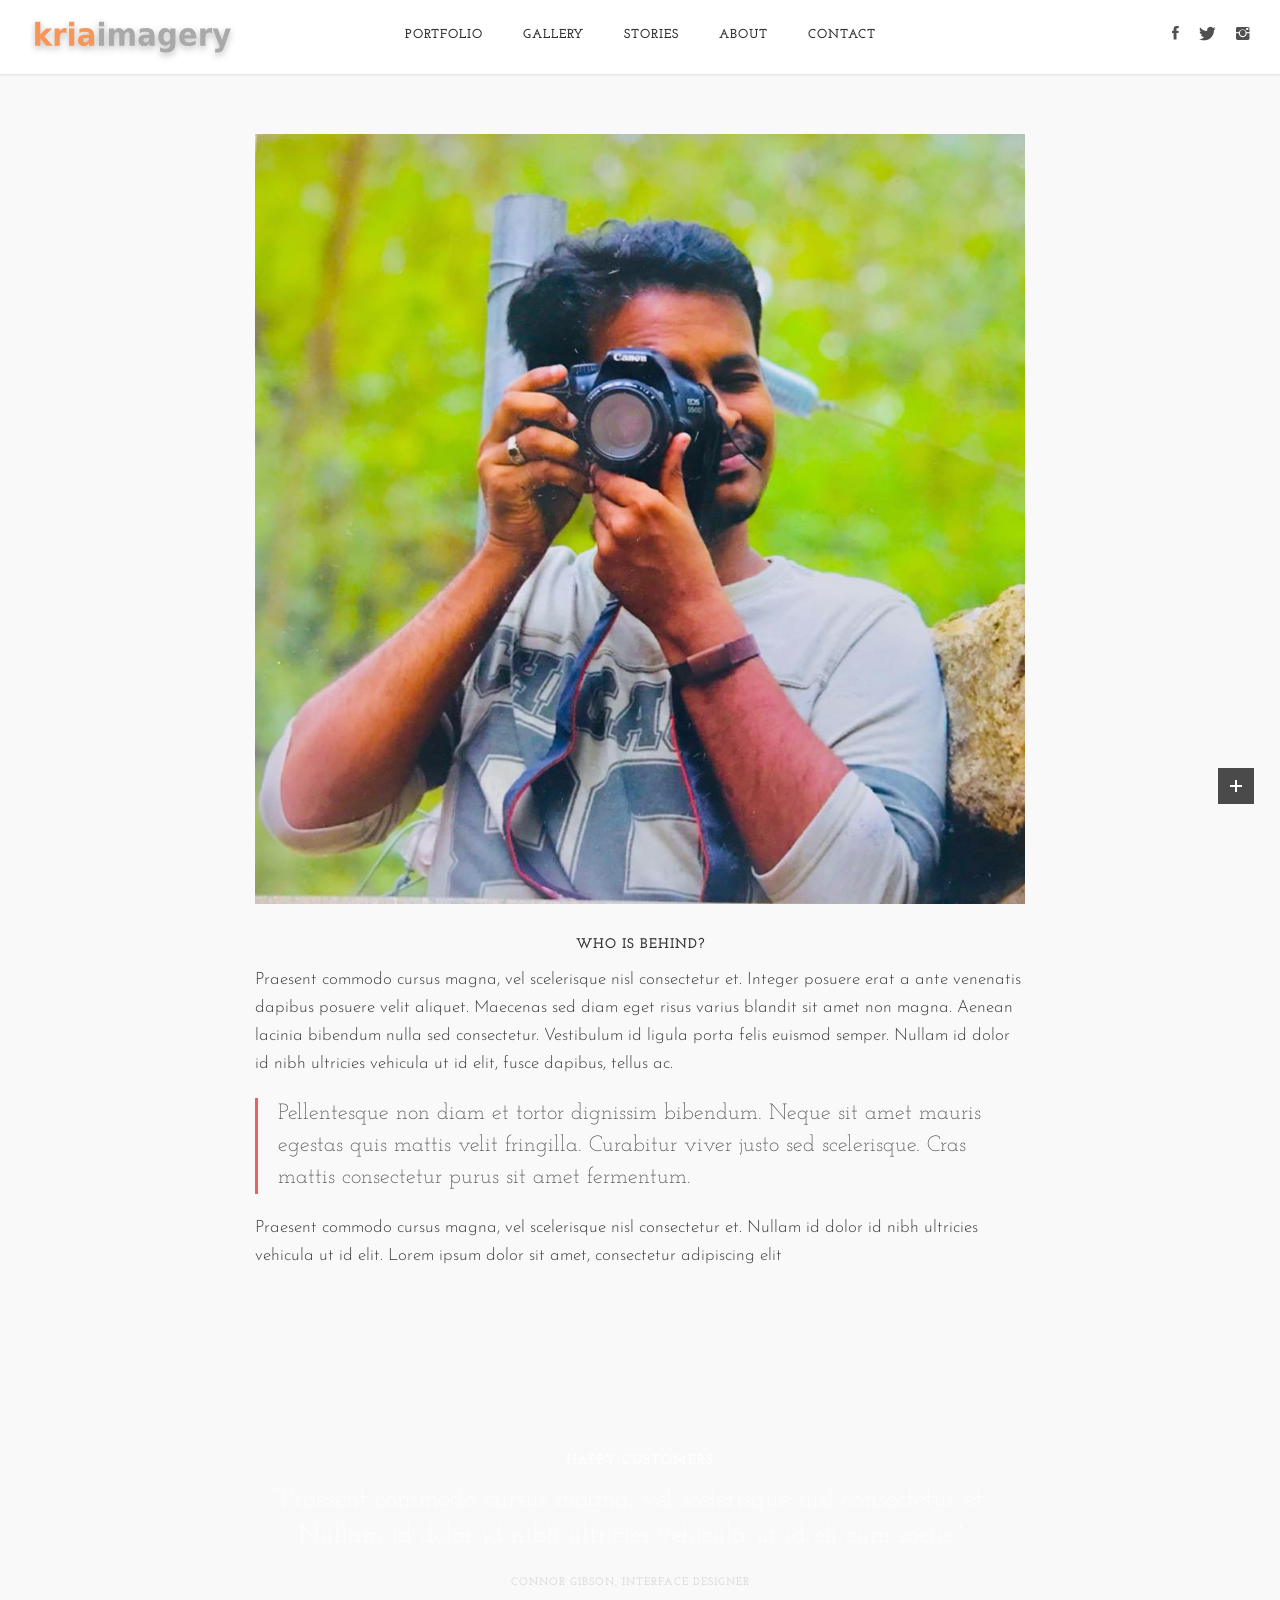
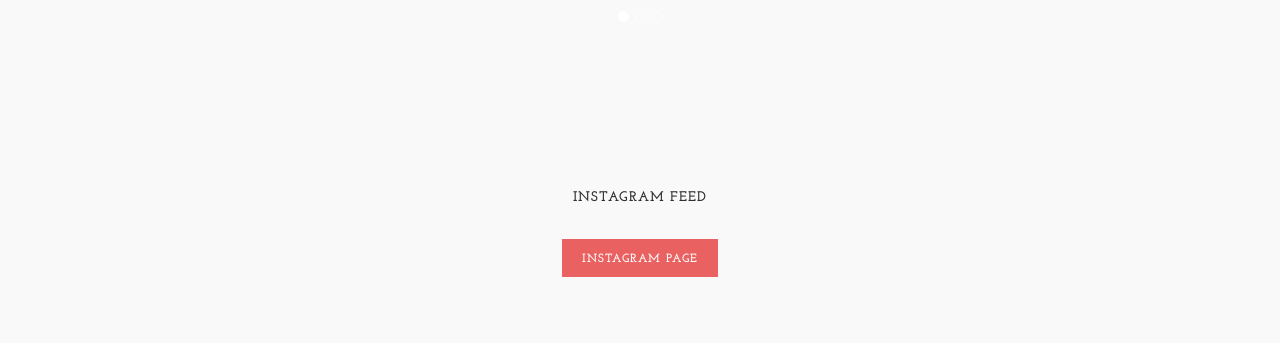
==== commit acee57fb: "swapped the nav bar and renamed titles. Adjusted scroll bar" ====
--- a/about.html
+++ b/about.html
@@ -22,7 +22,7 @@
 </head>
 <body>
 <div class="content-wrapper">
-  <div class="navbar navbar-default navbar-fixed-bottom default" role="navigation">
+  <div class="navbar navbar-default navbar-fixed default" role="navigation">
     <div class="container-fluid">
       <div class="navbar-header">
         <div class="navbar-brand"><a href="index.html"><img src="#" srcset="style/images/logo.png 1x, style/images/logo@2x.png 2x" alt="" /></a></div>
@@ -254,7 +254,7 @@
             <!-- /.row -->
             
             <hr />
-            <p class="text-center">© 2016 Juno. All rights reserved. Theme by <a href="http://elemisfreebies.com">elemis</a></p>
+            <p class="text-center">© 2019 Juno. All rights reserved. Theme by <a href="http://elemisfreebies.com">elemis</a></p>
           </div>
           <!-- .inner --> 
           
--- a/style.css
+++ b/style.css
@@ -166,6 +166,7 @@
 
 body {
     overflow-x: hidden;
+    overflow-y: auto;
     font-size: 17px;
     font-weight: 300;
     -webkit-font-smoothing: antialiased;
@@ -184,7 +185,7 @@
 }
 .content-wrapper {
     flex: 1 0 auto;
-    padding-bottom: 70px;
+    padding-bottom: 0px;
 }
 .container {
     padding-right: 0;
@@ -1938,16 +1939,16 @@
 /*-----------------------------------------------------------------------------------*/
 
 .parallax {
-    background: url(style/images/art/parallax.jpg) fixed no-repeat center center;
+    background: url(https://ablfnto6n.cloudimg.io/cdn/0/0/https://i.imgur.com/x7XRVTA.jpg) fixed no-repeat center center;
     background-size: cover;
     position: relative;
     z-index: 1;
 }
 .parallax1 {
-    background-image: url(https://i.imgur.com/x7XRVTA.jpg);
+    background-image: url(https://ablfnto6n.cloudimg.io/cdn/0/0/https://i.imgur.com/x7XRVTA.jpg);
 }
 .parallax2 {
-    background-image: url(https://i.imgur.com/An0YKiy.jpg);
+    background-image: url(https://ablfnto6n.cloudimg.io/cdn/0/0/https://i.imgur.com/x7XRVTA.jpg);
 }
 .parallax.mobile {
     background-attachment: scroll !important
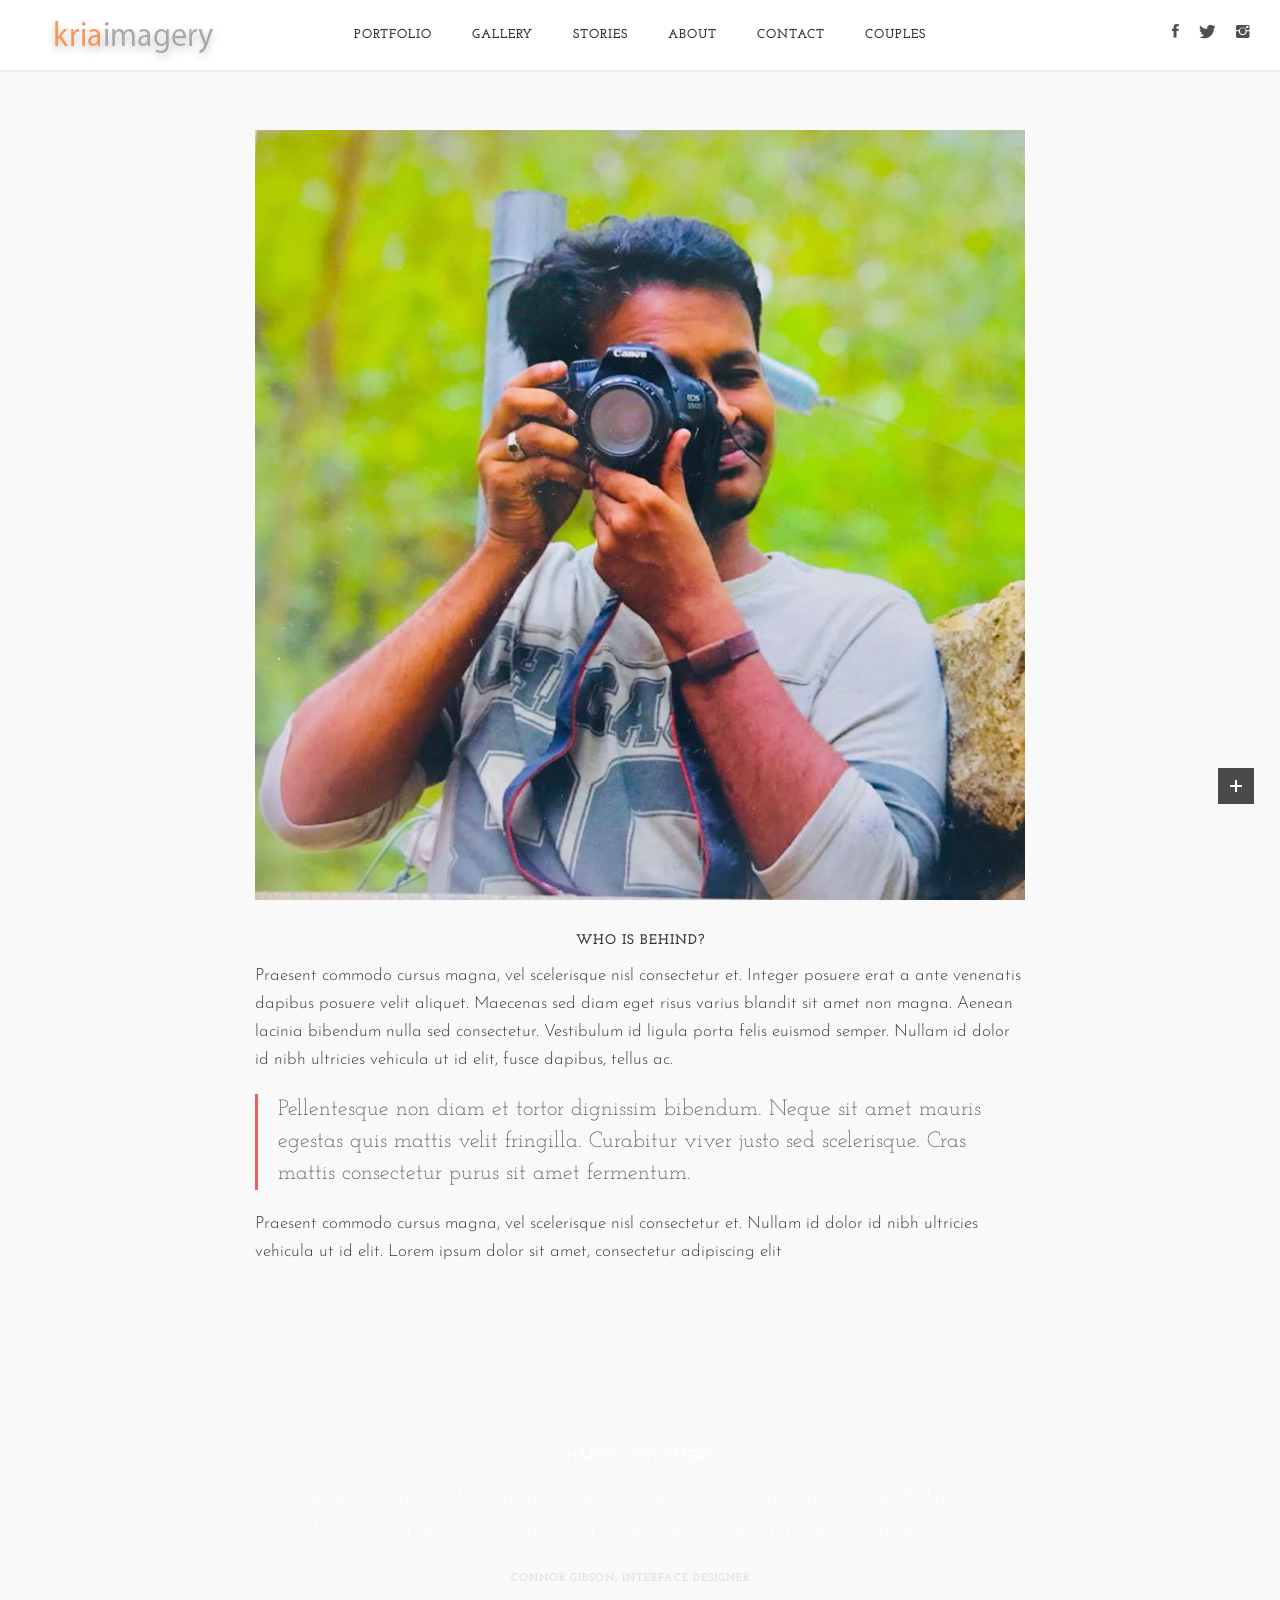
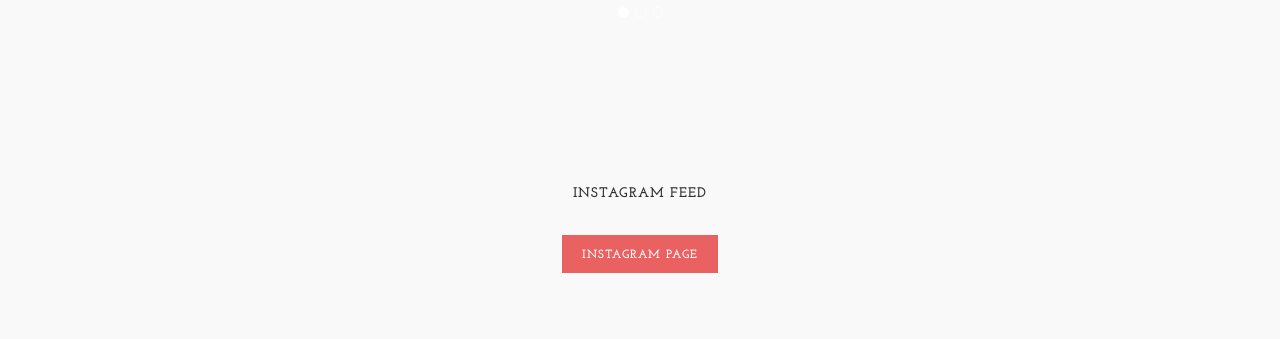
==== commit 1ddccf88: "recent changes" ====
--- a/about.html
+++ b/about.html
@@ -52,12 +52,16 @@
                 <li><a href="index2.html">Kids</a></li>
                 <li><a href="index3.html">Maternity</a></li>
                 <li><a href="index4.html">Models</a></li>
+                <li><a href="couple.html">Couples</a></li>
+              
               </ul>
             </li>
             <li><a href="gallery.html">Gallery</a></li>
             <li><a href="stories.html">Stories</a></li>
             <li><a href="about.html">About</a></li>
             <li><a href="contact.html">Contact</a></li>
+                  <li><a href="couple.html">Couples</a></li>
+                
             <!--<li><a href="videos.html#cbpi=ajax/video1.html">Videos</a></li>-->
           </ul>
         </div>
--- a/style.css
+++ b/style.css
@@ -1939,17 +1939,22 @@
 /*-----------------------------------------------------------------------------------*/
 
 .parallax {
-    background: url(https://ablfnto6n.cloudimg.io/cdn/0/0/https://i.imgur.com/x7XRVTA.jpg) fixed no-repeat center center;
+    background: url(https://ablfnto6n.cloudimg.io/cdn/n/q100/https://i.imgur.com/a23LWtN.jpg) fixed no-repeat center center;
     background-size: cover;
     position: relative;
     z-index: 1;
 }
+
 .parallax1 {
-    background-image: url(https://ablfnto6n.cloudimg.io/cdn/0/0/https://i.imgur.com/x7XRVTA.jpg);
+    background-image: url(https://ablfnto6n.cloudimg.io/cdn/n/q100/https://i.imgur.com/a23LWtN.jpg);
 }
 .parallax2 {
-    background-image: url(https://ablfnto6n.cloudimg.io/cdn/0/0/https://i.imgur.com/x7XRVTA.jpg);
-}
+    background-image: url(https://ablfnto6n.cloudimg.io/cdn/n/q100/https://i.imgur.com/x7XRVTA.jpg);
+}
+.parallax3 {
+    background-image: url(https://ablfnto6n.cloudimg.io/cdn/n/q100/https://i.imgur.com/a23LWtN.jpg);
+}
+
 .parallax.mobile {
     background-attachment: scroll !important
 }
